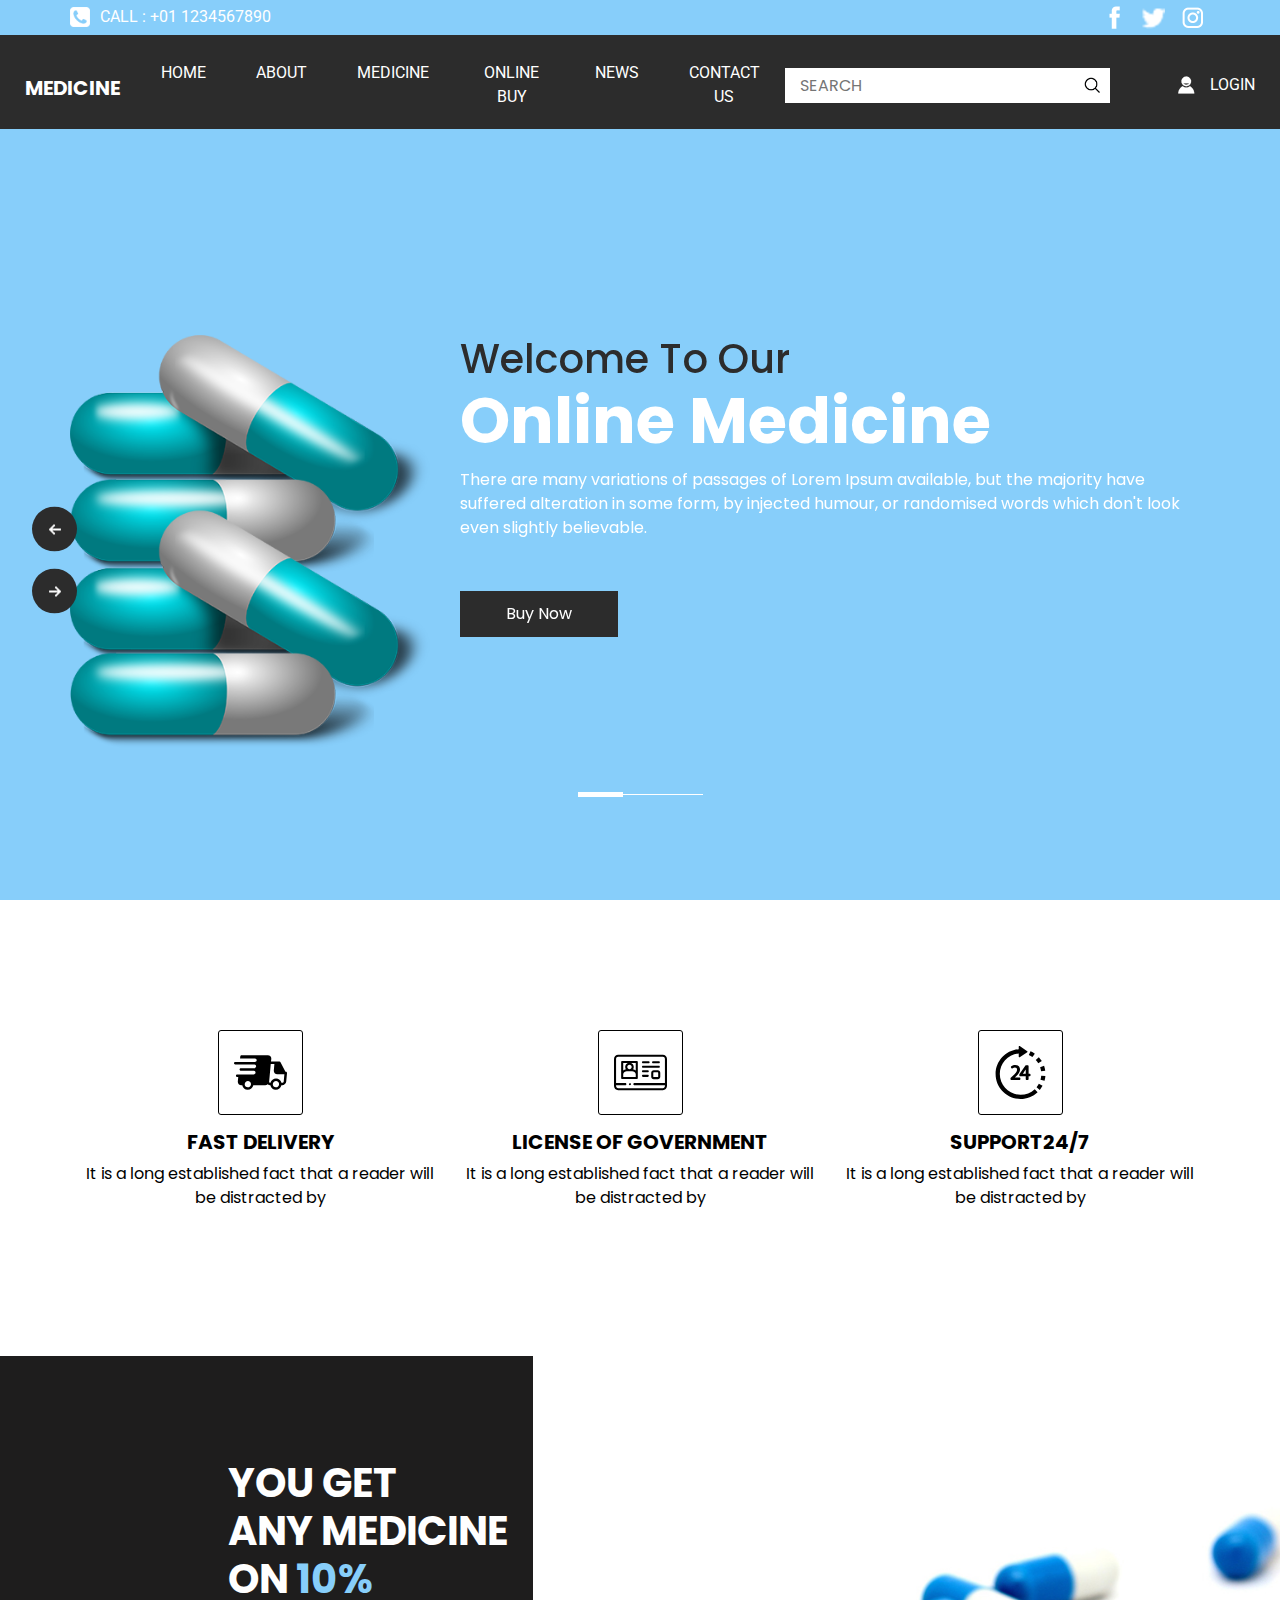
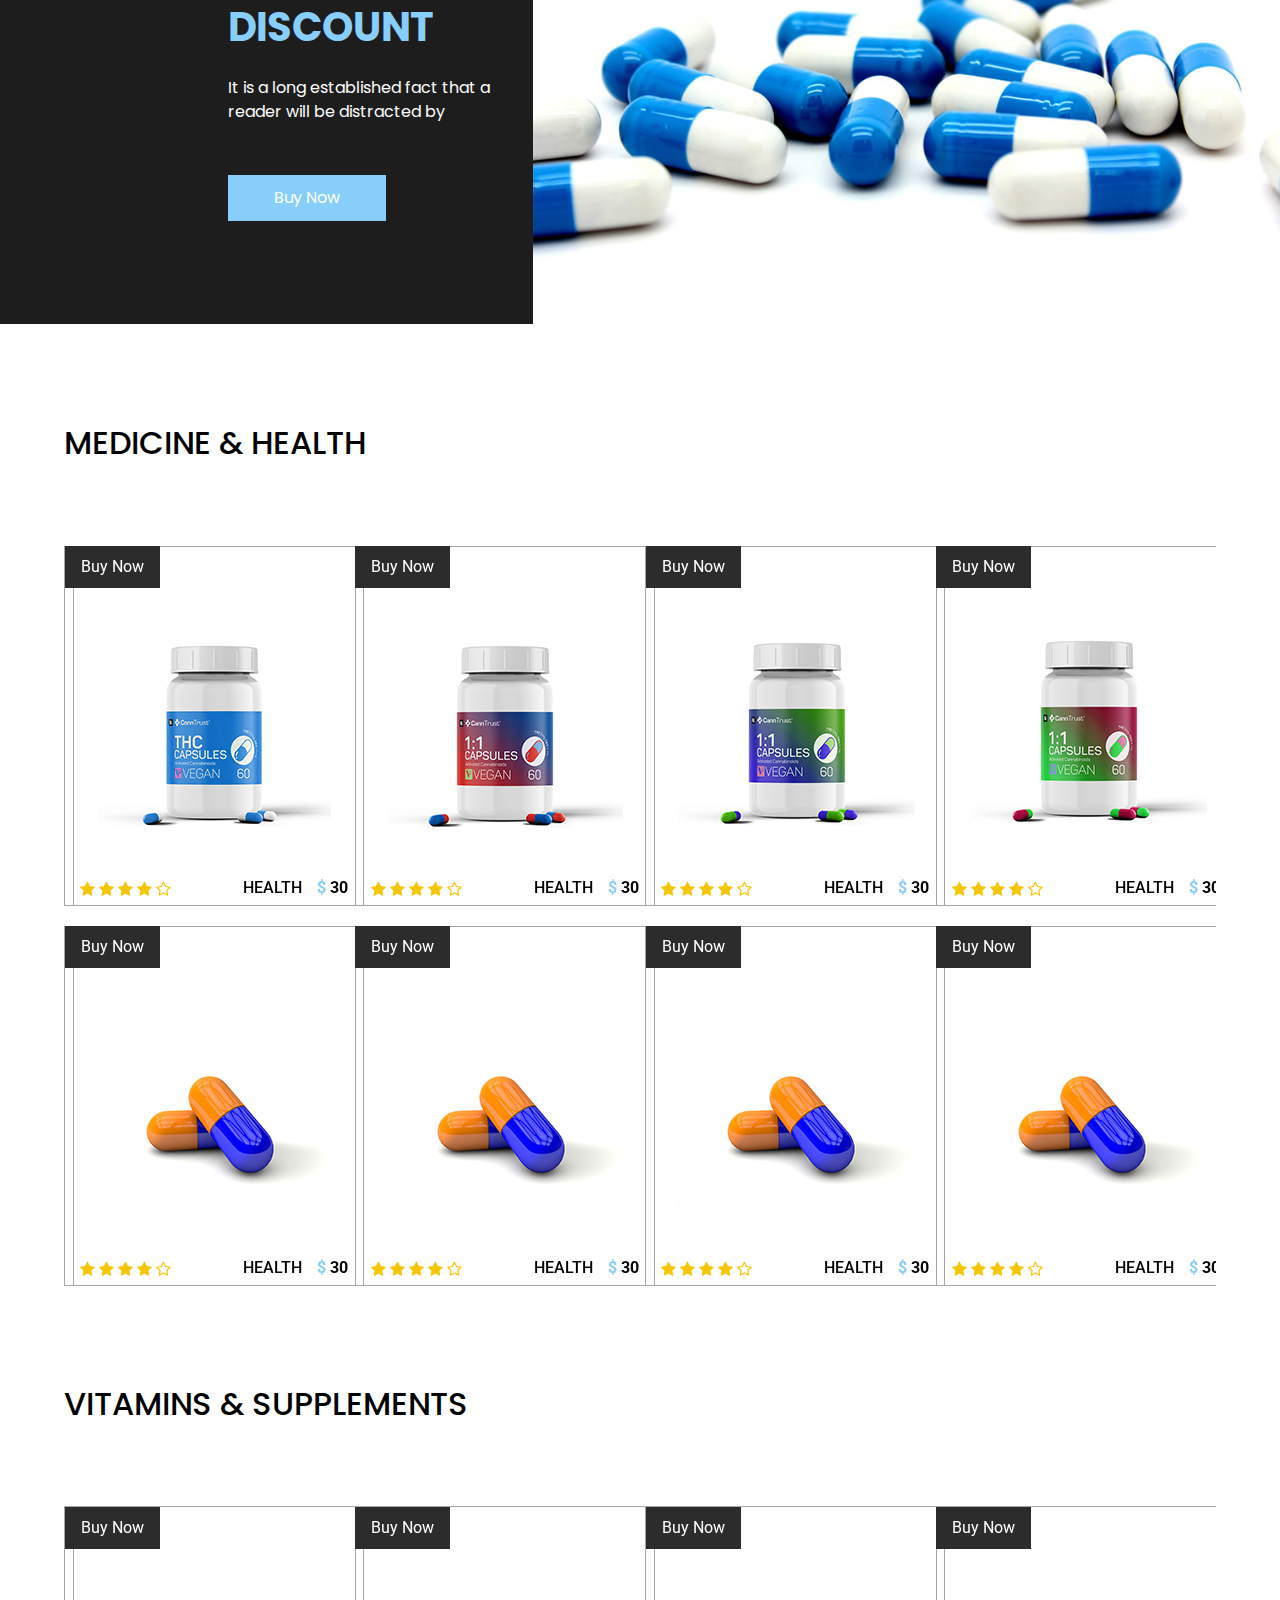
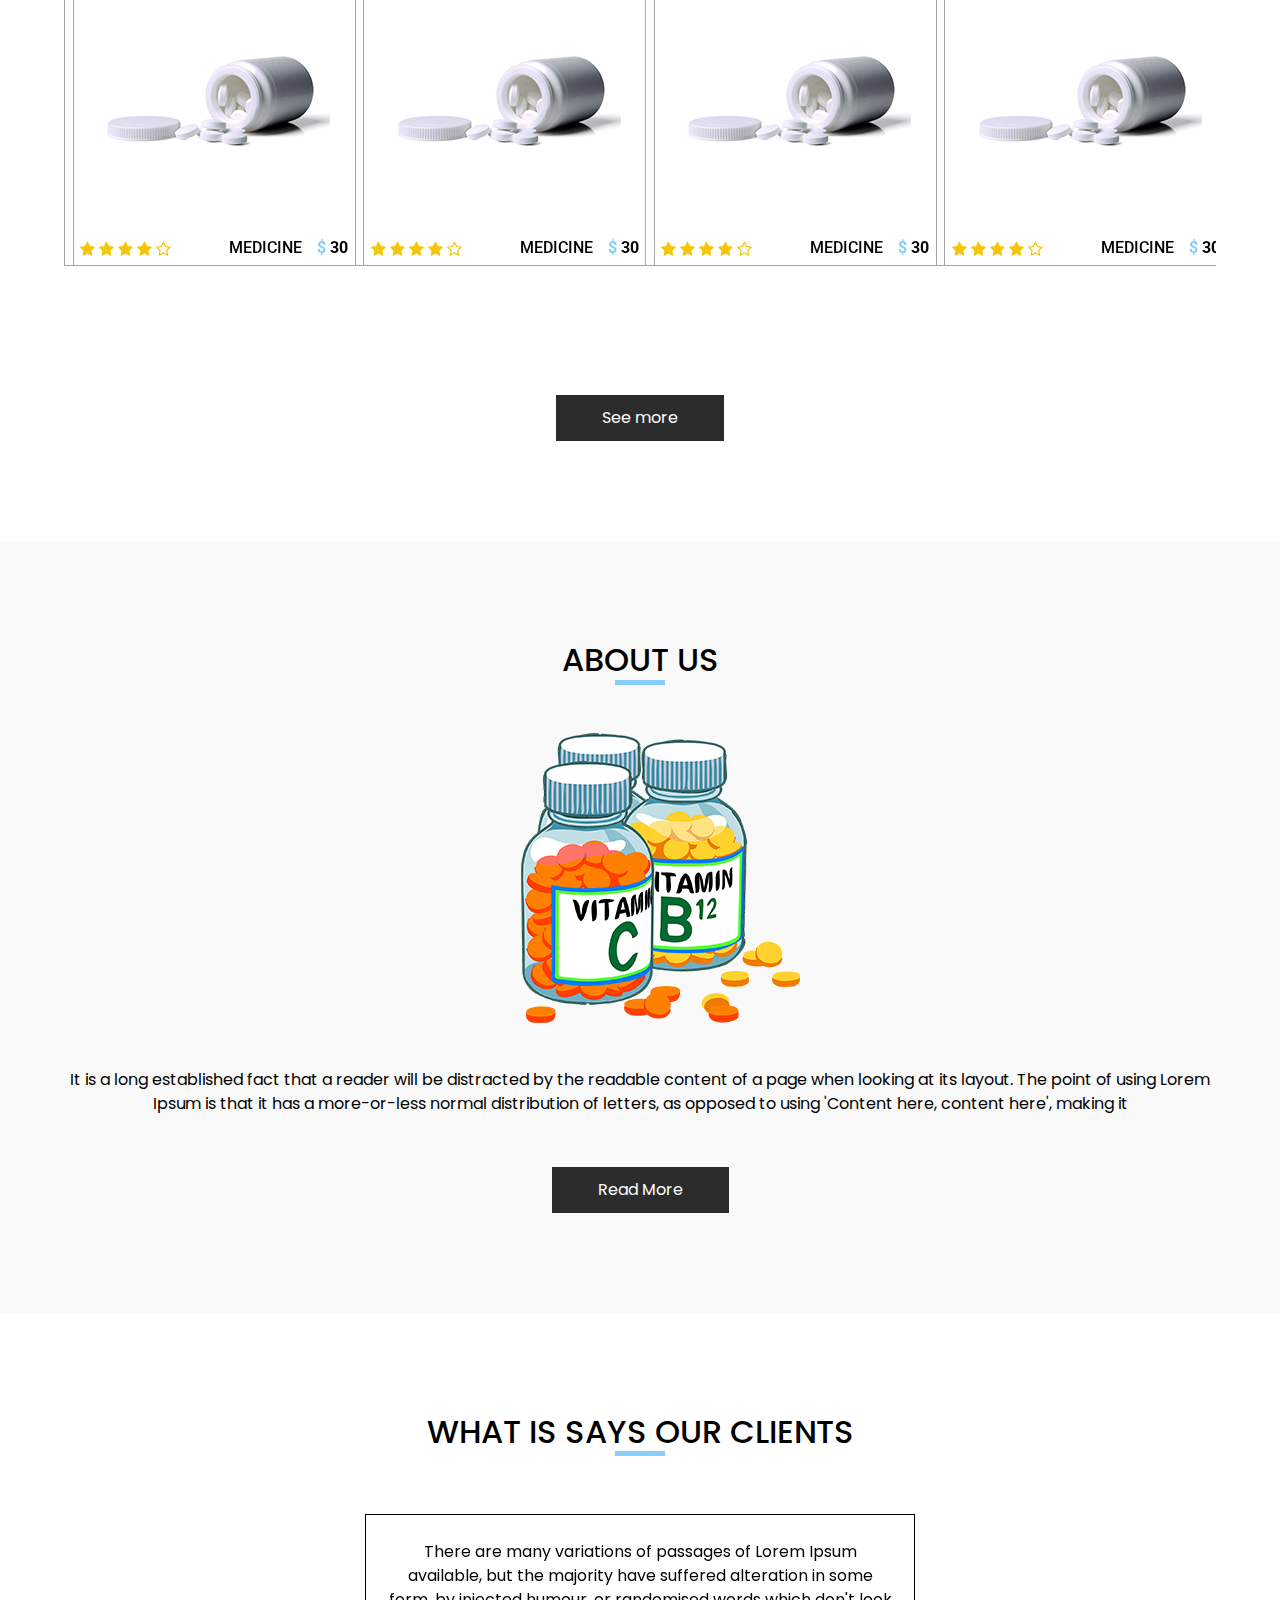
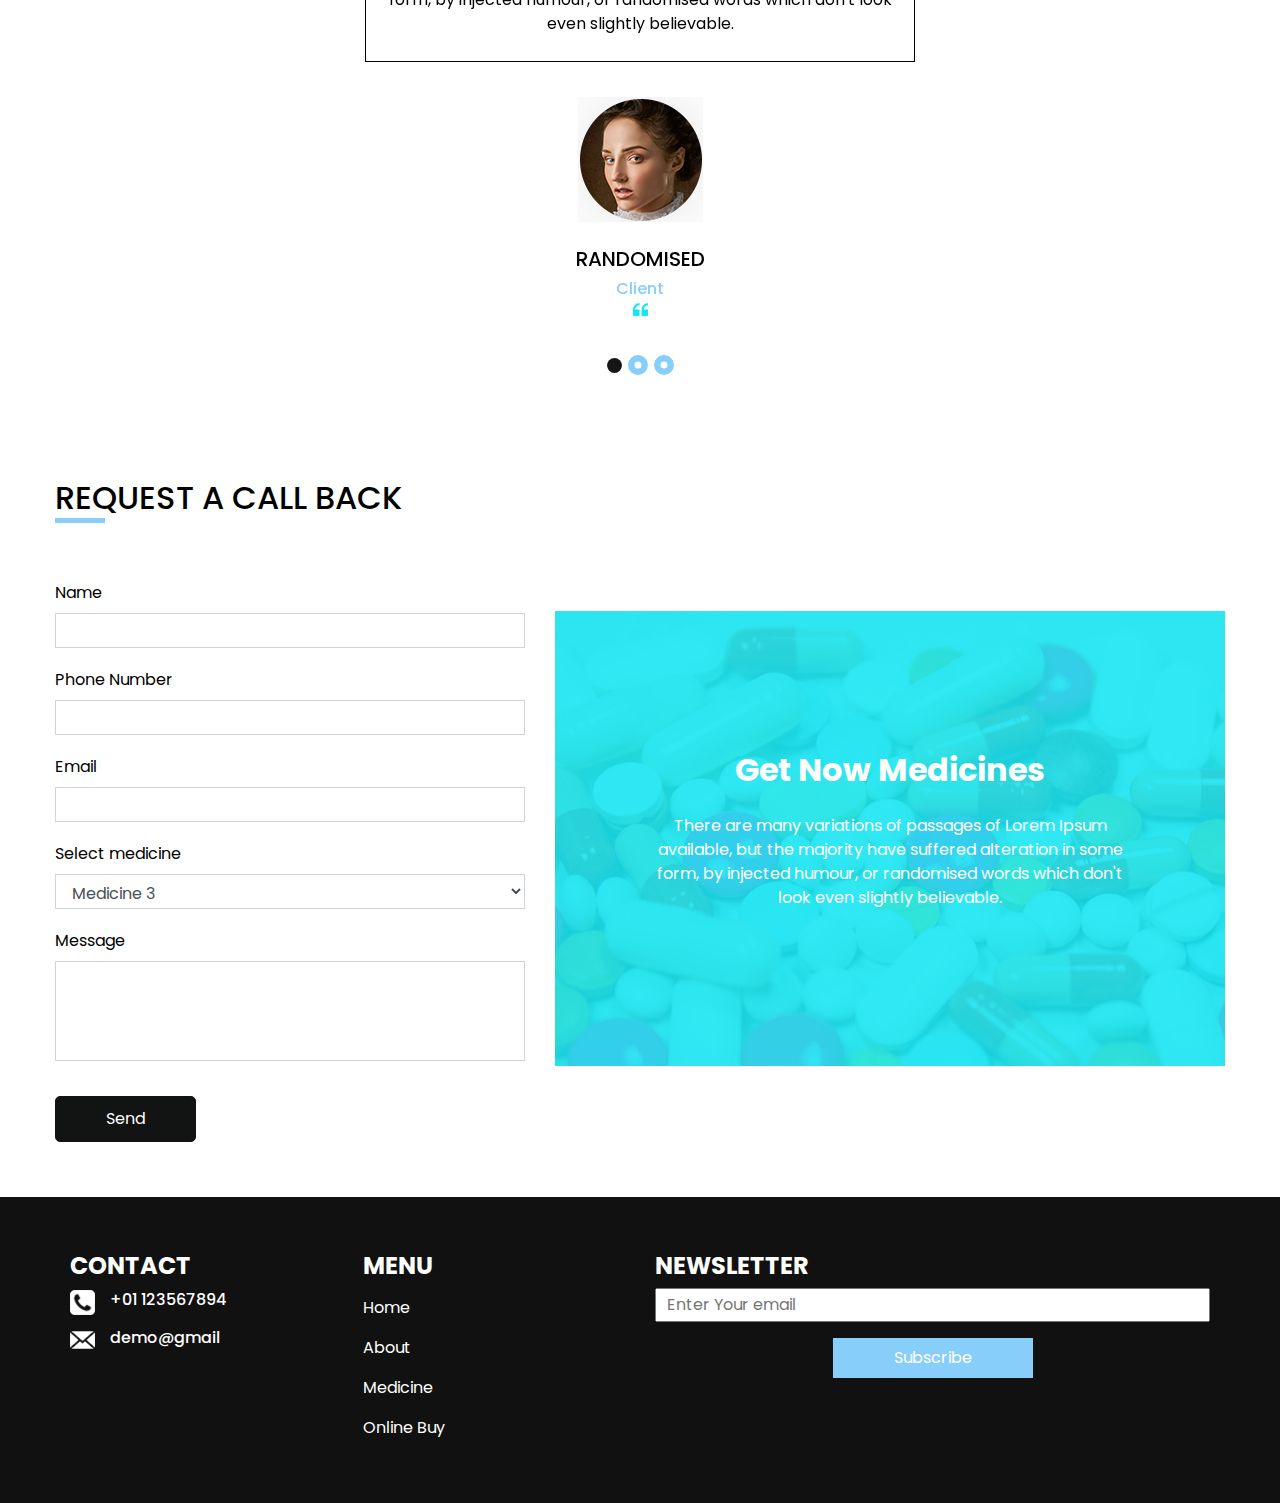
==== index.html @ 62e14ea0 "Initial Commit" ====
<!DOCTYPE html>
<html>

<head>
  <meta charset="utf-8" />
  <meta http-equiv="X-UA-Compatible" content="IE=edge" />
  <meta name="viewport" content="width=device-width, initial-scale=1, shrink-to-fit=no" />
  <meta name="keywords" content="" />
  <meta name="description" content="" />
  <meta name="author" content="" />

  <title>Medicine</title>

  <!-- slider stylesheet -->
  <link rel="stylesheet" type="text/css"
    href="https://cdnjs.cloudflare.com/ajax/libs/OwlCarousel2/2.1.3/assets/owl.carousel.min.css" />

  <!-- font awesome style -->
  <link rel="stylesheet" href="https://cdnjs.cloudflare.com/ajax/libs/font-awesome/4.7.0/css/font-awesome.min.css">


  <!-- bootstrap core css -->
  <link rel="stylesheet" type="text/css" href="css/bootstrap.css" />

  <!-- fonts style -->
  <link href="https://fonts.googleapis.com/css?family=Poppins:400,600,700|Roboto:400,700&display=swap" rel="stylesheet">

  <!-- Custom styles for this template -->
  <link href="css/style.css" rel="stylesheet" />
  <!-- responsive style -->
  <link href="css/responsive.css" rel="stylesheet" />
</head>

<body>
  <div class="hero_area">
    <!-- header section strats -->
    <header class="header_section">
      <div class="container">
        <div class="top_contact-container">
          <div class="tel_container">
            <a href="">
              <img src="images/telephone-symbol-button.png" alt=""> Call : +01 1234567890
            </a>
          </div>
          <div class="social-container">
            <a href="">
              <img src="images/fb.png" alt="" class="s-1">
            </a>
            <a href="">
              <img src="images/twitter.png" alt="" class="s-2">
            </a>
            <a href="">
              <img src="images/instagram.png" alt="" class="s-3">
            </a>
          </div>
        </div>
      </div>
      <div class="container-fluid">
        <nav class="navbar navbar-expand-lg custom_nav-container pt-3">
          <a class="navbar-brand" href="index.html">
            <span>
              Medicine
            </span>
          </a>
          <button class="navbar-toggler" type="button" data-toggle="collapse" data-target="#navbarSupportedContent"
            aria-controls="navbarSupportedContent" aria-expanded="false" aria-label="Toggle navigation">
            <span class="navbar-toggler-icon"></span>
          </button>

          <div class="collapse navbar-collapse" id="navbarSupportedContent">
            <div class="d-flex  flex-column flex-lg-row align-items-center w-100 justify-content-between">
              <ul class="navbar-nav  ">
                <li class="nav-item active">
                  <a class="nav-link" href="index.html">Home <span class="sr-only">(current)</span></a>
                </li>
                <li class="nav-item">
                  <a class="nav-link" href="about.html"> About </a>
                </li>
                <li class="nav-item">
                  <a class="nav-link" href="medicine.html"> Medicine </a>
                </li>
                <li class="nav-item">
                  <a class="nav-link" href="buy.html"> Online Buy </a>
                </li>
                <li class="nav-item">
                  <a class="nav-link" href="news.html"> News </a>
                </li>
                <li class="nav-item">
                  <a class="nav-link" href="contact.html">Contact us</a>
                </li>
              </ul>
              <form class="form-inline ">
                <input type="search" placeholder="Search">
                <button class="btn  my-2 my-sm-0 nav_search-btn" type="submit"></button>
              </form>
              <div class="login_btn-contanier ml-0 ml-lg-5">
                <a href="">
                  <img src="images/user.png" alt="">
                  <span>
                    Login
                  </span>
                </a>
              </div>
            </div>
          </div>

        </nav>
      </div>
    </header>
    <!-- end header section -->
    <!-- slider section -->
    <section class=" slider_section position-relative">
      <div id="carouselExampleIndicators" class="carousel slide" data-ride="carousel">
        <ol class="carousel-indicators">
          <li data-target="#carouselExampleIndicators" data-slide-to="0" class="active"></li>
          <li data-target="#carouselExampleIndicators" data-slide-to="1"></li>
          <li data-target="#carouselExampleIndicators" data-slide-to="2"></li>
        </ol>
        <div class="carousel-inner">
          <div class="carousel-item active">
            <div class="container">
              <div class="row">
                <div class="col-md-4">
                  <div class="img-box">
                    <img src="images/medicine.png" alt="">
                  </div>
                </div>
                <div class="col-md-8">
                  <div class="detail-box">
                    <h1>
                      Welcome To Our <br>
                      <span>
                        Online Medicine
                      </span>

                    </h1>
                    <p>
                      There are many variations of passages of Lorem Ipsum available, but the majority have suffered
                      alteration in some form, by injected humour, or randomised words which don't look even slightly
                      believable.
                    </p>
                    <div>
                      <a href="">
                        Buy Now
                      </a>
                    </div>
                  </div>
                </div>
              </div>
            </div>
          </div>
          <div class="carousel-item">
            <div class="container">
              <div class="row">
                <div class="col-md-4">
                  <div class="img-box">
                    <img src="images/medicine.png" alt="">
                  </div>
                </div>
                <div class="col-md-8">
                  <div class="detail-box">
                    <h1>
                      Welcome To Our <br>
                      <span>
                        Online Medicine
                      </span>

                    </h1>
                    <p>
                      There are many variations of passages of Lorem Ipsum available, but the majority have suffered
                      alteration in some form, by injected humour, or randomised words which don't look even slightly
                      believable.
                    </p>
                    <div>
                      <a href="">
                        Buy Now
                      </a>
                    </div>
                  </div>
                </div>
              </div>
            </div>
          </div>
          <div class="carousel-item">
            <div class="container">
              <div class="row">
                <div class="col-md-4">
                  <div class="img-box">
                    <img src="images/medicine.png" alt="">
                  </div>
                </div>
                <div class="col-md-8">
                  <div class="detail-box">
                    <h1>
                      Welcome To Our <br>
                      <span>
                        Online Medicine
                      </span>

                    </h1>
                    <p>
                      There are many variations of passages of Lorem Ipsum available, but the majority have suffered
                      alteration in some form, by injected humour, or randomised words which don't look even slightly
                      believable.
                    </p>
                    <div>
                      <a href="">
                        Buy Now
                      </a>
                    </div>
                  </div>
                </div>
              </div>
            </div>
          </div>
        </div>

        <a class="carousel-control-prev" href="#carouselExampleIndicators" role="button" data-slide="prev">
          <span class="sr-only">Previous</span>
        </a>
        <a class="carousel-control-next" href="#carouselExampleIndicators" role="button" data-slide="next">
          <span class="sr-only">Next</span>
        </a>
      </div>


    </section>
    <!-- end slider section -->
  </div>

  <section class="feature_section  layout_padding">
    <div class="container">
      <div class="feature_container">
        <div class="box">
          <div class="img-box">
            <svg version="1.1" id="Capa_1" xmlns="http://www.w3.org/2000/svg" xmlns:xlink="http://www.w3.org/1999/xlink"
              x="0px" y="0px" viewBox="0 0 422.518 422.518" style="enable-background:new 0 0 422.518 422.518;"
              xml:space="preserve">
              <path d="M422.512,215.424c0-0.079-0.004-0.158-0.005-0.237c-0.116-5.295-4.368-9.514-9.727-9.514h-2.554l-39.443-76.258
             c-1.664-3.22-4.983-5.225-8.647-5.226l-67.34-0.014l2.569-20.364c0.733-8.138-1.783-15.822-7.086-21.638
             c-5.293-5.804-12.683-9.001-20.81-9.001h-209c-5.255,0-9.719,4.066-10.22,9.308l-2.095,16.778h119.078
             c7.732,0,13.836,6.268,13.634,14c-0.203,7.732-6.635,14-14.367,14H126.78c0.007,0.02,0.014,0.04,0.021,0.059H10.163
             c-5.468,0-10.017,4.432-10.16,9.9c-0.143,5.468,4.173,9.9,9.641,9.9H164.06c7.168,1.104,12.523,7.303,12.326,14.808
             c-0.216,8.242-7.039,14.925-15.267,14.994H54.661c-5.523,0-10.117,4.477-10.262,10c-0.145,5.523,4.215,10,9.738,10h105.204
             c7.273,1.013,12.735,7.262,12.537,14.84c-0.217,8.284-7.109,15-15.393,15H35.792v0.011H25.651c-5.523,0-10.117,4.477-10.262,10
             c-0.145,5.523,4.214,10,9.738,10h8.752l-3.423,35.818c-0.734,8.137,1.782,15.821,7.086,21.637c5.292,5.805,12.683,9.001,20.81,9.001
             h7.55C69.5,333.8,87.3,349.345,109.073,349.345c21.773,0,40.387-15.545,45.06-36.118h94.219c7.618,0,14.83-2.913,20.486-7.682
             c5.172,4.964,12.028,7.682,19.514,7.682h1.55c3.597,20.573,21.397,36.118,43.171,36.118c21.773,0,40.387-15.545,45.06-36.118h6.219
             c16.201,0,30.569-13.171,32.029-29.36l6.094-67.506c0.008-0.091,0.004-0.181,0.01-0.273c0.01-0.139,0.029-0.275,0.033-0.415
             C422.52,215.589,422.512,215.508,422.512,215.424z M109.597,329.345c-13.785,0-24.707-11.214-24.346-24.999
             c0.361-13.786,11.87-25.001,25.655-25.001c13.785,0,24.706,11.215,24.345,25.001C134.89,318.131,123.382,329.345,109.597,329.345z
              M333.597,329.345c-13.785,0-24.706-11.214-24.346-24.999c0.361-13.786,11.87-25.001,25.655-25.001
             c13.785,0,24.707,11.215,24.345,25.001C358.89,318.131,347.382,329.345,333.597,329.345z M396.457,282.588
             c-0.52,5.767-5.823,10.639-11.58,10.639h-6.727c-4.454-19.453-21.744-33.882-42.721-33.882c-20.977,0-39.022,14.429-44.494,33.882
             h-2.059c-2.542,0-4.81-0.953-6.389-2.685c-1.589-1.742-2.337-4.113-2.106-6.676l12.609-139.691l28.959,0.006l-4.59,50.852
             c-0.735,8.137,1.78,15.821,7.083,21.637c5.292,5.806,12.685,9.004,20.813,9.004h56.338L396.457,282.588z" />
              <g>
              </g>
              <g>
              </g>
              <g>
              </g>
              <g>
              </g>
              <g>
              </g>
              <g>
              </g>
              <g>
              </g>
              <g>
              </g>
              <g>
              </g>
              <g>
              </g>
              <g>
              </g>
              <g>
              </g>
              <g>
              </g>
              <g>
              </g>
              <g>
              </g>
            </svg>
          </div>
          <div class="detail-box">
            <h5>
              Fast Delivery
            </h5>
            <p>
              It is a long established fact that a reader will be distracted by
            </p>
          </div>
        </div>
        <div class="box">
          <div class="img-box">
            <svg id="Capa_1" enable-background="new 0 0 512 512" height="512" viewBox="0 0 512 512" width="512"
              xmlns="http://www.w3.org/2000/svg">
              <path
                d="m471.728 84.718h-431.456c-22.206 0-40.272 18.066-40.272 40.272v243.623 18.395.005c0 22.205 18.064 40.27 40.27 40.27h431.46c22.205 0 40.27-18.065 40.27-40.27v-.005-18.395-243.623c0-22.206-18.066-40.272-40.272-40.272zm-431.456 20h431.455c11.179 0 20.272 9.094 20.272 20.272v233.623h-294.622c-5.522 0-10 4.477-10 10s4.478 10 10 10h294.623v8.395c0 11.178-9.094 20.272-20.272 20.272h-431.456c-11.178 0-20.272-9.094-20.272-20.273v-8.395h89.418c5.522 0 10-4.477 10-10s-4.478-10-10-10h-89.418v-233.622c0-11.178 9.094-20.272 20.272-20.272z" />
              <path
                d="m280.063 167.544h53.989c5.522 0 10-4.477 10-10s-4.478-10-10-10h-53.989c-5.522 0-10 4.477-10 10s4.477 10 10 10z" />
              <path
                d="m377.55 167.544h55.505c5.522 0 10-4.477 10-10s-4.478-10-10-10h-55.505c-5.522 0-10 4.477-10 10s4.477 10 10 10z" />
              <path
                d="m280.063 210.314h152.992c5.522 0 10-4.477 10-10s-4.478-10-10-10h-152.992c-5.522 0-10 4.477-10 10s4.477 10 10 10z" />
              <path
                d="m280.063 254.169h45.989c5.522 0 10-4.477 10-10s-4.478-10-10-10h-45.989c-5.522 0-10 4.477-10 10s4.477 10 10 10z" />
              <path
                d="m422.75 234.169h-38.993c-13.348 0-24.207 10.859-24.207 24.207v37.636c0 13.348 10.859 24.208 24.207 24.208h38.993c13.348 0 24.207-10.859 24.207-24.208v-37.636c0-13.348-10.859-24.207-24.207-24.207zm4.207 61.843c0 2.32-1.888 4.208-4.207 4.208h-38.993c-2.319 0-4.207-1.888-4.207-4.208v-37.636c0-2.32 1.888-4.207 4.207-4.207h38.993c2.319 0 4.207 1.887 4.207 4.207z" />
              <path
                d="m280.063 298.297h45.989c5.522 0 10-4.477 10-10s-4.478-10-10-10h-45.989c-5.522 0-10 4.477-10 10s4.477 10 10 10z" />
              <path
                d="m79.072 319.081h140.993c5.522 0 10-4.477 10-10v-39.955-114.582c0-5.523-4.478-10-10-10h-140.993c-5.522 0-10 4.477-10 10v114.583 39.955c0 5.522 4.478 9.999 10 9.999zm130.993-20h-120.993v-28.724c.03-.113.06-.227.091-.339 4.169-15.41 18.521-26.172 34.902-26.172h51.008c16.38 0 30.732 10.763 34.902 26.169.03.113.061.226.09.339zm-81.794-96.534c0-11.744 9.554-21.298 21.298-21.298s21.298 9.554 21.298 21.298-9.554 21.298-21.298 21.298-21.298-9.554-21.298-21.298zm81.794 33.371c-7.335-5.755-16.118-9.714-25.618-11.298 4.058-6.39 6.42-13.958 6.42-22.073 0-17.041-10.376-31.702-25.14-38.003h44.339v71.374zm-76.653-71.374c-14.765 6.301-25.14 20.963-25.14 38.003 0 8.114 2.362 15.683 6.42 22.073-9.501 1.583-18.285 5.543-25.619 11.298v-71.374z" />
              <path
                d="m159.66 360.3c-7.549-5.03-17.605 2.261-15.18 10.977 1.142 4.104 4.876 7.118 9.141 7.321 4.271.204 8.264-2.408 9.808-6.389 1.66-4.282.096-9.38-3.769-11.909z" />
            </svg>
          </div>
          <div class="detail-box">
            <h5>
              license of government
            </h5>
            <p>
              It is a long established fact that a reader will be distracted by
            </p>
          </div>
        </div>
        <div class="box">
          <div class="img-box">
            <svg version="1.1" id="Capa_1" xmlns="http://www.w3.org/2000/svg" xmlns:xlink="http://www.w3.org/1999/xlink"
              x="0px" y="0px" viewBox="0 0 315.377 315.377" style="enable-background:new 0 0 315.377 315.377;"
              xml:space="preserve">
              <g>
                <g>
                  <path
                    d="M107.712,181.769l-7.938,7.705c-1.121,1.089-1.753,2.584-1.753,4.146v3.288c0,3.191,2.588,5.779,5.78,5.779h47.4
                 c3.196,0,5.782-2.588,5.782-5.779v-4.256c0-3.191-2.586-5.78-5.782-5.78h-26.19l0.722-0.664
                 c17.117-16.491,29.232-29.471,29.232-46.372c0-13.513-8.782-27.148-28.409-27.148c-8.568,0-16.959,2.75-23.629,7.74
                 c-2.166,1.625-2.918,4.537-1.803,7.007l1.458,3.224c0.708,1.568,2.074,2.739,3.735,3.195c1.651,0.456,3.433,0.148,4.842-0.836
                 c4.289-2.995,8.704-4.515,13.127-4.515c8.608,0,12.971,4.28,12.971,12.662C137.142,152.524,127.72,162.721,107.712,181.769z" />
                </g>
                <g>
                  <path d="M194.107,114.096c-0.154-0.014-0.31-0.02-0.464-0.02h-1.765c-1.89,0-3.658,0.923-4.738,2.469l-35.4,50.66
                 c-0.678,0.971-1.041,2.127-1.041,3.311v4.061c0,3.192,2.586,5.78,5.778,5.78h32.322v16.551c0,3.191,2.586,5.779,5.778,5.779h5.519
                 c3.19,0,5.781-2.588,5.781-5.779v-16.551h5.698c3.192,0,5.781-2.588,5.781-5.78v-3.753c0-3.19-2.589-5.779-5.781-5.779h-5.698
                 v-45.189c0-3.19-2.591-5.779-5.781-5.779h-5.519C194.419,114.077,194.261,114.083,194.107,114.096z M188.799,165.045h-17.453
                 c4.434-6.438,12.015-17.487,17.453-25.653V165.045z" />
                </g>
                <g>
                  <path
                    d="M157.906,290.377c-68.023,0-123.365-55.342-123.365-123.365c0-64.412,49.625-117.443,112.647-122.895v19.665
                 c0,1.397,0.771,2.681,2.003,3.337c0.558,0.298,1.169,0.444,1.778,0.444c0.737,0,1.474-0.216,2.108-0.643l44.652-30
                 c1.046-0.702,1.673-1.879,1.673-3.139c0-1.259-0.627-2.437-1.673-3.139l-44.652-30c-1.159-0.779-2.654-0.857-3.887-0.198
                 c-1.232,0.657-2.003,1.941-2.003,3.337v15.254C70.364,24.547,9.54,88.806,9.54,167.011c0,81.809,66.558,148.365,148.365,148.365
                 c37.876,0,73.934-14.271,101.532-40.183l-17.111-18.226C219.38,278.512,189.4,290.377,157.906,290.377z" />
                </g>
                <g>
                  <path d="M284.552,89.689c-5.111-8.359-11.088-16.252-17.759-23.456l-18.344,16.985c5.552,5.995,10.522,12.562,14.776,19.515
                 L284.552,89.689z" />
                </g>
                <g>
                  <path d="M280.146,150.258l24.773-3.363c-1.322-9.74-3.625-19.373-6.846-28.632l-23.612,8.211
                 C277.135,134.163,279.047,142.165,280.146,150.258z" />
                </g>
                <g>
                  <path d="M242.999,45.459c-8.045-5.643-16.678-10.496-25.66-14.427l-10.022,22.903c7.464,3.267,14.64,7.301,21.327,11.991
                 L242.999,45.459z" />
                </g>
                <g>
                  <path d="M253.208,245.353l19.303,15.887c6.244-7.587,11.75-15.817,16.363-24.462l-22.055-11.771
                 C262.983,232.195,258.404,239.041,253.208,245.353z" />
                </g>
                <g>
                  <path d="M280.908,176.552c-0.622,8.157-2.061,16.264-4.273,24.093l24.057,6.802c2.666-9.426,4.396-19.18,5.146-28.99
                 L280.908,176.552z" />
                </g>
              </g>
              <g>
              </g>
              <g>
              </g>
              <g>
              </g>
              <g>
              </g>
              <g>
              </g>
              <g>
              </g>
              <g>
              </g>
              <g>
              </g>
              <g>
              </g>
              <g>
              </g>
              <g>
              </g>
              <g>
              </g>
              <g>
              </g>
              <g>
              </g>
              <g>
              </g>
            </svg>

          </div>
          <div class="detail-box">
            <h5>
              support24/7
            </h5>
            <p>
              It is a long established fact that a reader will be distracted by
            </p>
          </div>
        </div>
      </div>
    </div>
  </section>

  <!-- end feature section -->

  <!-- discount section -->

  <section class="discount_section">
    <div class="container-fluid">
      <div class="row">
        <div class="col-lg-3 col-md-5 offset-md-2">
          <div class="detail-box">
            <h2>
              You get <br>
              any medicine <br>
              on
              <span>
                10% discount
              </span>

            </h2>
            <p>
              It is a long established fact that a reader will be distracted by
            </p>
            <div>
              <a href="">
                Buy Now
              </a>
            </div>
          </div>
        </div>
        <div class="col-lg-7 col-md-5">
          <div class="img-box">
            <img src="images/medicines.jpg" alt="">
          </div>
        </div>
      </div>
    </div>
  </section>


  <!-- end discount section -->

  <!-- health section -->

  <section class="health_section layout_padding">
    <div class="health_carousel-container">
      <h2 class="text-uppercase">
        Medicine & Health

      </h2>
      <div class="carousel-wrap layout_padding2">
        <div class="owl-carousel">
          <div class="item">
            <div class="box">
              <div class="btn_container">
                <a href="">
                  Buy Now
                </a>
              </div>
              <div class="img-box">
                <img src="images/p-1.jpg" alt="">
              </div>
              <div class="detail-box">
                <div class="star_container">
                  <i class="fa fa-star" aria-hidden="true"></i>
                  <i class="fa fa-star" aria-hidden="true"></i>
                  <i class="fa fa-star" aria-hidden="true"></i>
                  <i class="fa fa-star" aria-hidden="true"></i>
                  <i class="fa fa-star-o" aria-hidden="true"></i>

                </div>
                <div class="text">
                  <h6>
                    Health
                  </h6>
                  <h6 class="price">
                    <span>
                      $
                    </span>
                    30
                  </h6>
                </div>
              </div>
            </div>
            <div class="box">
              <div class="btn_container">
                <a href="">
                  Buy Now
                </a>
              </div>
              <div class="img-box">
                <img src="images/p-5.jpg" alt="">
              </div>
              <div class="detail-box">
                <div class="star_container">
                  <i class="fa fa-star" aria-hidden="true"></i>
                  <i class="fa fa-star" aria-hidden="true"></i>
                  <i class="fa fa-star" aria-hidden="true"></i>
                  <i class="fa fa-star" aria-hidden="true"></i>
                  <i class="fa fa-star-o" aria-hidden="true"></i>

                </div>
                <div class="text">
                  <h6>
                    Health
                  </h6>
                  <h6 class="price">
                    <span>
                      $
                    </span>
                    30
                  </h6>
                </div>
              </div>
            </div>
          </div>
          <div class="item">
            <div class="box">
              <div class="btn_container">
                <a href="">
                  Buy Now
                </a>
              </div>
              <div class="img-box">
                <img src="images/p-2.jpg" alt="">
              </div>
              <div class="detail-box">
                <div class="star_container">
                  <i class="fa fa-star" aria-hidden="true"></i>
                  <i class="fa fa-star" aria-hidden="true"></i>
                  <i class="fa fa-star" aria-hidden="true"></i>
                  <i class="fa fa-star" aria-hidden="true"></i>
                  <i class="fa fa-star-o" aria-hidden="true"></i>

                </div>
                <div class="text">
                  <h6>
                    Health
                  </h6>
                  <h6 class="price">
                    <span>
                      $
                    </span>
                    30
                  </h6>
                </div>
              </div>
            </div>
            <div class="box">
              <div class="btn_container">
                <a href="">
                  Buy Now
                </a>
              </div>
              <div class="img-box">
                <img src="images/p-5.jpg" alt="">
              </div>
              <div class="detail-box">
                <div class="star_container">
                  <i class="fa fa-star" aria-hidden="true"></i>
                  <i class="fa fa-star" aria-hidden="true"></i>
                  <i class="fa fa-star" aria-hidden="true"></i>
                  <i class="fa fa-star" aria-hidden="true"></i>
                  <i class="fa fa-star-o" aria-hidden="true"></i>

                </div>
                <div class="text">
                  <h6>
                    Health
                  </h6>
                  <h6 class="price">
                    <span>
                      $
                    </span>
                    30
                  </h6>
                </div>
              </div>
            </div>
          </div>
          <div class="item">
            <div class="box">
              <div class="btn_container">
                <a href="">
                  Buy Now
                </a>
              </div>
              <div class="img-box">
                <img src="images/p-3.jpg" alt="">
              </div>
              <div class="detail-box">
                <div class="star_container">
                  <i class="fa fa-star" aria-hidden="true"></i>
                  <i class="fa fa-star" aria-hidden="true"></i>
                  <i class="fa fa-star" aria-hidden="true"></i>
                  <i class="fa fa-star" aria-hidden="true"></i>
                  <i class="fa fa-star-o" aria-hidden="true"></i>

                </div>
                <div class="text">
                  <h6>
                    Health
                  </h6>
                  <h6 class="price">
                    <span>
                      $
                    </span>
                    30
                  </h6>
                </div>
              </div>
            </div>
            <div class="box">
              <div class="btn_container">
                <a href="">
                  Buy Now
                </a>
              </div>
              <div class="img-box">
                <img src="images/p-5.jpg" alt="">
              </div>
              <div class="detail-box">
                <div class="star_container">
                  <i class="fa fa-star" aria-hidden="true"></i>
                  <i class="fa fa-star" aria-hidden="true"></i>
                  <i class="fa fa-star" aria-hidden="true"></i>
                  <i class="fa fa-star" aria-hidden="true"></i>
                  <i class="fa fa-star-o" aria-hidden="true"></i>

                </div>
                <div class="text">
                  <h6>
                    Health
                  </h6>
                  <h6 class="price">
                    <span>
                      $
                    </span>
                    30
                  </h6>
                </div>
              </div>
            </div>
          </div>
          <div class="item">
            <div class="box">
              <div class="btn_container">
                <a href="">
                  Buy Now
                </a>
              </div>
              <div class="img-box">
                <img src="images/p-4.jpg" alt="">
              </div>
              <div class="detail-box">
                <div class="star_container">
                  <i class="fa fa-star" aria-hidden="true"></i>
                  <i class="fa fa-star" aria-hidden="true"></i>
                  <i class="fa fa-star" aria-hidden="true"></i>
                  <i class="fa fa-star" aria-hidden="true"></i>
                  <i class="fa fa-star-o" aria-hidden="true"></i>

                </div>
                <div class="text">
                  <h6>
                    Health
                  </h6>
                  <h6 class="price">
                    <span>
                      $
                    </span>
                    30
                  </h6>
                </div>
              </div>
            </div>
            <div class="box">
              <div class="btn_container">
                <a href="">
                  Buy Now
                </a>
              </div>
              <div class="img-box">
                <img src="images/p-5.jpg" alt="">
              </div>
              <div class="detail-box">
                <div class="star_container">
                  <i class="fa fa-star" aria-hidden="true"></i>
                  <i class="fa fa-star" aria-hidden="true"></i>
                  <i class="fa fa-star" aria-hidden="true"></i>
                  <i class="fa fa-star" aria-hidden="true"></i>
                  <i class="fa fa-star-o" aria-hidden="true"></i>

                </div>
                <div class="text">
                  <h6>
                    Health
                  </h6>
                  <h6 class="price">
                    <span>
                      $
                    </span>
                    30
                  </h6>
                </div>
              </div>
            </div>
          </div>
        </div>
      </div>
    </div>
    <div class="health_carousel-container">
      <h2 class="text-uppercase">
        Vitamins & Supplements


      </h2>
      <div class="carousel-wrap layout_padding2">
        <div class="owl-carousel owl-2">
          <div class="item">
            <div class="box">
              <div class="btn_container">
                <a href="">
                  Buy Now
                </a>
              </div>
              <div class="img-box">
                <img src="images/p-6.jpg" alt="">
              </div>
              <div class="detail-box">
                <div class="star_container">
                  <i class="fa fa-star" aria-hidden="true"></i>
                  <i class="fa fa-star" aria-hidden="true"></i>
                  <i class="fa fa-star" aria-hidden="true"></i>
                  <i class="fa fa-star" aria-hidden="true"></i>
                  <i class="fa fa-star-o" aria-hidden="true"></i>

                </div>
                <div class="text">
                  <h6>
                    Medicine
                  </h6>
                  <h6 class="price">
                    <span>
                      $
                    </span>
                    30
                  </h6>
                </div>
              </div>
            </div>
          </div>
          <div class="item">
            <div class="box">
              <div class="btn_container">
                <a href="">
                  Buy Now
                </a>
              </div>
              <div class="img-box">
                <img src="images/p-6.jpg" alt="">
              </div>
              <div class="detail-box">
                <div class="star_container">
                  <i class="fa fa-star" aria-hidden="true"></i>
                  <i class="fa fa-star" aria-hidden="true"></i>
                  <i class="fa fa-star" aria-hidden="true"></i>
                  <i class="fa fa-star" aria-hidden="true"></i>
                  <i class="fa fa-star-o" aria-hidden="true"></i>

                </div>
                <div class="text">
                  <h6>
                    Medicine
                  </h6>
                  <h6 class="price">
                    <span>
                      $
                    </span>
                    30
                  </h6>
                </div>
              </div>
            </div>
          </div>
          <div class="item">
            <div class="box">
              <div class="btn_container">
                <a href="">
                  Buy Now
                </a>
              </div>
              <div class="img-box">
                <img src="images/p-6.jpg" alt="">
              </div>
              <div class="detail-box">
                <div class="star_container">
                  <i class="fa fa-star" aria-hidden="true"></i>
                  <i class="fa fa-star" aria-hidden="true"></i>
                  <i class="fa fa-star" aria-hidden="true"></i>
                  <i class="fa fa-star" aria-hidden="true"></i>
                  <i class="fa fa-star-o" aria-hidden="true"></i>

                </div>
                <div class="text">
                  <h6>
                    Medicine
                  </h6>
                  <h6 class="price">
                    <span>
                      $
                    </span>
                    30
                  </h6>
                </div>
              </div>
            </div>
          </div>
          <div class="item">
            <div class="box">
              <div class="btn_container">
                <a href="">
                  Buy Now
                </a>
              </div>
              <div class="img-box">
                <img src="images/p-6.jpg" alt="">
              </div>
              <div class="detail-box">
                <div class="star_container">
                  <i class="fa fa-star" aria-hidden="true"></i>
                  <i class="fa fa-star" aria-hidden="true"></i>
                  <i class="fa fa-star" aria-hidden="true"></i>
                  <i class="fa fa-star" aria-hidden="true"></i>
                  <i class="fa fa-star-o" aria-hidden="true"></i>

                </div>
                <div class="text">
                  <h6>
                    Medicine
                  </h6>
                  <h6 class="price">
                    <span>
                      $
                    </span>
                    30
                  </h6>
                </div>
              </div>
            </div>
          </div>
        </div>
      </div>
    </div>
    <div class="d-flex justify-content-center">
      <a href="">
        See more
      </a>
    </div>
  </section>

  <!-- end health section -->

  <!-- about section -->
  <section class="about_section layout_padding">
    <div class="container">
      <div class="custom_heading-container ">
        <h2>
          About Us
        </h2>
      </div>

      <div class="img-box">
        <img src="images/about-medicine.png" alt="">
      </div>
      <div class="detail-box">
        <p>
          It is a long established fact that a reader will be distracted by the readable content of a page when looking
          at its layout. The point of using Lorem Ipsum is that it has a more-or-less normal distribution of letters, as
          opposed to using 'Content here, content here', making it
        </p>
        <div class="d-flex justify-content-center">
          <a href="">
            Read More
          </a>
        </div>
      </div>
    </div>
  </section>

  <!-- end about section -->

  <!-- client section -->
  <section class="client_section layout_padding">
    <div class="container">
      <div class="custom_heading-container ">
        <h2>
          What is says our clients
        </h2>
      </div>
      <div id="carouselExample2Indicators" class="carousel slide" data-ride="carousel">
        <ol class="carousel-indicators">
          <li data-target="#carouselExample2Indicators" data-slide-to="0" class="active"></li>
          <li data-target="#carouselExample2Indicators" data-slide-to="1"></li>
          <li data-target="#carouselExample2Indicators" data-slide-to="2"></li>
        </ol>
        <div class="carousel-inner">
          <div class="carousel-item active">
            <div class="client_container layout_padding2">
              <div class="client_detail">
                <p>
                  There are many variations of passages of Lorem Ipsum available, but the majority have suffered
                  alteration in
                  some form, by injected humour, or randomised words which don't look even slightly believable.
                </p>
              </div>
              <div class="client_box ">
                <div class="img-box">
                  <img src="images/client.png " alt="">
                </div>
                <div class="name">
                  <h5>
                    Randomised
                  </h5>
                  <h6>
                    <span>
                      Client
                    </span>
                    <img src="images/quote.png" alt="">
                  </h6>
                </div>
              </div>
            </div>
          </div>
          <div class="carousel-item">
            <div class="client_container layout_padding2">
              <div class="client_detail">
                <p>
                  There are many variations of passages of Lorem Ipsum available, but the majority have suffered
                  alteration in
                  some form, by injected humour, or randomised words which don't look even slightly believable.
                </p>
              </div>
              <div class="client_box ">
                <div class="img-box">
                  <img src="images/client.png " alt="">
                </div>
                <div class="name">
                  <h5>
                    Randomised
                  </h5>
                  <h6>
                    <span>
                      Client
                    </span>
                    <img src="images/quote.png" alt="">
                  </h6>
                </div>
              </div>
            </div>
          </div>
          <div class="carousel-item">
            <div class="client_container layout_padding2">
              <div class="client_detail">
                <p>
                  There are many variations of passages of Lorem Ipsum available, but the majority have suffered
                  alteration in
                  some form, by injected humour, or randomised words which don't look even slightly believable.
                </p>
              </div>
              <div class="client_box ">
                <div class="img-box">
                  <img src="images/client.png " alt="">
                </div>
                <div class="name">
                  <h5>
                    Randomised
                  </h5>
                  <h6>
                    <span>
                      Client
                    </span>
                    <img src="images/quote.png" alt="">
                  </h6>
                </div>
              </div>
            </div>
          </div>
        </div>
      </div>


    </div>
  </section>
  <!-- end client section -->

  <!-- contact section -->
  <section class="contact_section">
    <div class="container">
      <div class="row">
        <div class="custom_heading-container ">
          <h2>
            Request A call back
          </h2>
        </div>
      </div>
    </div>
    <div class="container layout_padding2">
      <div class="row">
        <div class="col-md-5">
          <div class="form_contaier">
            <form>
              <div class="form-group">
                <label for="exampleInputName1">Name</label>
                <input type="text" class="form-control" id="exampleInputName1">
              </div>
              <div class="form-group">
                <label for="exampleInputNumber1">Phone Number</label>
                <input type="text" class="form-control" id="exampleInputNumber1">
              </div>

              <div class="form-group">
                <label for="exampleInputEmail1">Email </label>
                <input type="email" class="form-control" id="exampleInputEmail1">
              </div>
              <div class="form-group ">
                <label for="inputState">Select medicine</label>
                <select id="inputState" class="form-control">
                  <option selected>Medicine 1</option>
                  <option selected>Medicine 2</option>
                  <option selected>Medicine 3</option>
                </select>
              </div>
              <div class="form-group">
                <label for="exampleInputMessage">Message</label>
                <input type="text" class="form-control" id="exampleInputMessage">
              </div>
              <button type="submit" class="">Send</button>
            </form>
          </div>
        </div>
        <div class="col-md-7">
          <div class="detail-box">
            <h3>
              Get Now Medicines
            </h3>
            <p>
              There are many variations of passages of Lorem Ipsum available, but the majority have suffered alteration
              in some form, by injected humour, or randomised words which don't look even slightly believable.
            </p>
          </div>
        </div>
      </div>
    </div>
  </section>

  <!-- end contact section -->

  <!-- info section -->
  <section class="info_section layout_padding2">
    <div class="container">
      <div class="row">
        <div class="col-md-3">
          <div class="info_contact">
            <h4>
              Contact
            </h4>
            <div class="box">
              <div class="img-box">
                <img src="images/telephone-symbol-button.png" alt="">
              </div>
              <div class="detail-box">
                <h6>
                  +01 123567894
                </h6>
              </div>
            </div>
            <div class="box">
              <div class="img-box">
                <img src="images/email.png" alt="">
              </div>
              <div class="detail-box">
                <h6>
                  demo@gmail
                </h6>
              </div>
            </div>
          </div>
        </div>
        <div class="col-md-3">
          <div class="info_menu">
            <h4>
              Menu
            </h4>
            <ul class="navbar-nav  ">
              <li class="nav-item active">
                <a class="nav-link" href="index.html">Home <span class="sr-only">(current)</span></a>
              </li>
              <li class="nav-item">
                <a class="nav-link" href="about.html"> About </a>
              </li>
              <li class="nav-item">
                <a class="nav-link" href="medicine.html"> Medicine </a>
              </li>
              <li class="nav-item">
                <a class="nav-link" href="buy.html"> Online Buy </a>
              </li>
            </ul>
          </div>
        </div>
        <div class="col-md-6">
          <div class="info_news">
            <h4>
              newsletter
            </h4>
            <form action="">
              <input type="text" placeholder="Enter Your email">
              <div class="d-flex justify-content-center justify-content-end mt-3">
                <button>
                  Subscribe
                </button>
              </div>
            </form>
          </div>
        </div>
      </div>
    </div>
  </section>


  <!-- end info section -->

  <!-- footer section -->
  <section class="container-fluid footer_section">
    
  </section>
  <!-- footer section -->

  <script type="text/javascript" src="js/jquery-3.4.1.min.js"></script>
  <script type="text/javascript" src="js/bootstrap.js"></script>
  <script type="text/javascript" src="https://cdnjs.cloudflare.com/ajax/libs/OwlCarousel2/2.2.1/owl.carousel.min.js">
  </script>
  <script type="text/javascript">
    $(".owl-carousel").owlCarousel({
      loop: true,
      margin: 10,
      nav: true,
      navText: [],
      autoplay: true,
      responsive: {
        0: {
          items: 1
        },
        600: {
          items: 2
        },
        1000: {
          items: 4
        }
      }
    });
  </script>
  <script type="text/javascript">
    $(".owl-2").owlCarousel({
      loop: true,
      margin: 10,
      nav: true,
      navText: [],
      autoplay: true,

      responsive: {
        0: {
          items: 1
        },
        600: {
          items: 2
        },
        1000: {
          items: 4
        }
      }
    });
  </script>
</body>

</html>
---- css/style.css ----
body {
  font-family: "Poppins", sans-serif;
  color: #000000;
  background-color: #ffffff;
}

.layout_padding {
  padding: 100px 0;
}

.layout_padding2 {
  padding: 55px 0;
}

.layout_padding2-top {
  padding-top: 55px;
}

.layout_padding2-bottom {
  padding-bottom: 55px;
}

.layout_padding-top {
  padding-top: 100px;
}

.layout_padding-bottom {
  padding-bottom: 100px;
}

.custom_heading-container {
  display: -webkit-box;
  display: -ms-flexbox;
  display: flex;
  -webkit-box-pack: center;
      -ms-flex-pack: center;
          justify-content: center;
}

.custom_heading-container h2 {
  text-transform: uppercase;
  position: relative;
}

.custom_heading-container h2::after {
  content: "";
  position: absolute;
  bottom: -5px;
  left: 50%;
  -webkit-transform: translateX(-50%);
          transform: translateX(-50%);
  width: 50px;
  height: 5px;
  background-color: #87cefa
}
/*header section*/
.hero_area {
  height: 100vh;
  background-image: url(../images/hero-bg.jpeg);
}

.sub_page .hero_area {
  height: auto;
}

.hero_area.sub_pages {
  height: auto;
}

.header_section .top_contact-container {
  display: -webkit-box;
  display: -ms-flexbox;
  display: flex;
  -webkit-box-pack: justify;
      -ms-flex-pack: justify;
          justify-content: space-between;
  padding: 5px 0;
  font-family: 'Roboto', sans-serif;
}

.header_section .top_contact-container .tel_container a {
  color: #ffffff;
  text-transform: uppercase;
  display: -webkit-box;
  display: -ms-flexbox;
  display: flex;
  -webkit-box-align: center;
      -ms-flex-align: center;
          align-items: center;
}

.header_section .top_contact-container .tel_container a img {
  width: 20px;
  margin-right: 10px;
}

.header_section .top_contact-container .social-container img {
  margin: 0 5px;
}

.header_section .top_contact-container .social-container img.s-1 {
  width: 25px;
}

.header_section .top_contact-container .social-container img.s-2 {
  width: 25px;
}

.header_section .top_contact-container .social-container img.s-3 {
  width: 25px;
}

.header_section .container-fluid {
  background-color: #2c2c2c;
}

.header_section .container-fluid {
  padding-right: 25px;
  padding-left: 25px;
}

.header_section .nav_container {
  margin: 0 auto;
}

.custom_nav-container.navbar-expand-lg .navbar-nav .nav-link {
  padding: 10px 25px;
  color: #ffffff;
  text-align: center;
  text-transform: uppercase;
  font-family: 'Roboto', sans-serif;
}

a,
a:hover,
a:focus {
  text-decoration: none;
}

a:hover,
a:focus {
  color: initial;
}

.btn,
.btn:focus {
  outline: none !important;
  -webkit-box-shadow: none;
          box-shadow: none;
}

.navbar-brand,
.navbar-brand:hover {
  text-transform: uppercase;
  font-weight: bold;
  font-size: 24px;
  color: #fafcfd;
}

.custom_nav-container .nav_search-btn {
  background-image: url(../images/search-icon.png);
  background-size: 18px;
  background-repeat: no-repeat;
  background-position: center;
  width: 35px;
  height: 35px;
  padding: 0;
  border: none;
  border-radius: 0;
}

.login_btn-contanier a {
  text-transform: uppercase;
  color: #ffffff;
  display: -webkit-box;
  display: -ms-flexbox;
  display: flex;
  -webkit-box-align: center;
      -ms-flex-align: center;
          align-items: center;
  font-family: 'Roboto', sans-serif;
}

.login_btn-contanier a img {
  margin-right: 15px;
}

.navbar-brand {
  display: -webkit-box;
  display: -ms-flexbox;
  display: flex;
  -webkit-box-align: center;
      -ms-flex-align: center;
          align-items: center;
}

.navbar-brand img {
  width: 40px;
  margin-right: 5px;
}

.navbar-brand span {
  font-size: 20px;
  font-weight: 700;
  color: #ffffff;
  margin-top: 5px;
}

.custom_nav-container {
  z-index: 99999;
  padding: 10px 0;
}

.custom_nav-container .form-inline {
  -webkit-box-flex: 1;
      -ms-flex-positive: 1;
          flex-grow: 1;
  -ms-flex-wrap: nowrap;
      flex-wrap: nowrap;
}

.custom_nav-container .form-inline input {
  width: 84%;
  border: none;
  outline: none;
  padding: 4px;
  padding-left: 15px;
  text-transform: uppercase;
  height: 35px;
  background-color: #ffffff;
}

.custom_nav-container .form-inline button {
  background-color: #ffffff;
}

.custom_nav-container .navbar-toggler {
  outline: none;
}

.custom_nav-container .navbar-toggler .navbar-toggler-icon {
  background-image: url(../images/menu.png);
  background-size: 42px;
}

/*end header section*/
/* slider section */
.slider_section {
  height: 100%;
  display: -webkit-box;
  display: -ms-flexbox;
  display: flex;
  -webkit-box-align: center;
      -ms-flex-align: center;
          align-items: center;
  padding-bottom: 75px;
}

.slider_section .img-box img {
  width: 100%;
}

.slider_section .detail-box h1 {
  color: #2c2c2c;
}

.slider_section .detail-box h1 span {
  font-size: 4rem;
  color: #ffffff;
  font-weight: bold;
}

.slider_section .detail-box p {
  color: #ffffff;
}

.slider_section .detail-box a {
  display: inline-block;
  padding: 10px 45px;
  background-color: #2c2c2c;
  border: 1px solid #2c2c2c;
  color: #ffffff;
  margin-top: 35px;
  margin-bottom: 45px;
}

.slider_section .detail-box a:hover {
  background-color: transparent;
  color: #2c2c2c;
}

.slider_section #carouselExampleIndicators {
  width: 100%;
}

.slider_section .carousel-control-prev,
.slider_section .carousel-control-next {
  position: absolute;
  left: 2.5%;
  width: 45px;
  height: 45px;
  border: none;
  border-radius: 100%;
  opacity: 1;
  background-repeat: no-repeat;
  background-size: 12px;
  background-position: center;
  background-color: #2c2c2c;
  -webkit-transform: translateY(-50%) translatex(0);
          transform: translateY(-50%) translatex(0);
}

.slider_section .carousel-control-prev:hover,
.slider_section .carousel-control-next:hover {
  background-color: #ffffff;
  width: 55px;
  height: 55px;
  -webkit-transform: translateY(-50%) translatex(-5px);
          transform: translateY(-50%) translatex(-5px);
}

.slider_section .carousel-control-prev {
  top: 47%;
  background-image: url(../images/left-arrow.png);
}

.slider_section .carousel-control-prev:hover {
  background-image: url(../images/left-arrow-blue.png);
}

.slider_section .carousel-control-next {
  top: 62%;
  background-image: url(../images/right-arrow.png);
}

.slider_section .carousel-control-next:hover {
  background-image: url(../images/right-arrow-blue.png);
}

.slider_section .carousel-indicators {
  bottom: -75px;
}

.slider_section .carousel-indicators li {
  margin: 0;
  height: 1px;
  opacity: 1;
  width: 40px;
}

.slider_section .carousel-indicators li.active {
  height: 5px;
  margin-top: -2px;
  width: 45px;
}

.feature_section .feature_container {
  display: -webkit-box;
  display: -ms-flexbox;
  display: flex;
  -ms-flex-wrap: wrap;
      flex-wrap: wrap;
  -webkit-box-pack: justify;
      -ms-flex-pack: justify;
          justify-content: space-between;
  text-align: center;
}

.feature_section .feature_container .box {
  display: -webkit-box;
  display: -ms-flexbox;
  display: flex;
  width: 350px;
  min-width: 350px;
  -webkit-box-orient: vertical;
  -webkit-box-direction: normal;
      -ms-flex-direction: column;
          flex-direction: column;
  -webkit-box-align: center;
      -ms-flex-align: center;
          align-items: center;
  margin: 30px auto;
}

.feature_section .feature_container .box .img-box {
  border: 1px solid #000000;
  width: 85px;
  padding: 15px;
  border-radius: 3px;
}

.feature_section .feature_container .box .img-box svg {
  width: 100%;
  height: auto;
}

.feature_section .feature_container .box .detail-box {
  margin-top: 15px;
}

.feature_section .feature_container .box .detail-box h5 {
  text-transform: uppercase;
  font-weight: bold;
}

.feature_section .feature_container .box:hover .img-box {
  border: 1px solid #87cefa;
}

.feature_section .feature_container .box:hover .img-box svg {
  fill: #87cefa;
}

.discount_section {
  background-color: #1e1d1d;
  color: #ffffff;
}

.discount_section .row {
  -webkit-box-align: center;
      -ms-flex-align: center;
          align-items: center;
}

.discount_section .row .col-lg-7 {
  padding: 0;
}

.discount_section .detail-box {
  padding: 45px 0;
}

.discount_section .detail-box h2 {
  text-transform: uppercase;
  font-size: 2.5rem;
  font-weight: bold;
}

.discount_section .detail-box h2 span {
  color: #87cefa;
}

.discount_section .detail-box p {
  margin-top: 25px;
}

.discount_section .detail-box a {
  display: inline-block;
  padding: 10px 45px;
  background-color: #87cefa;
  border: 1px solid #87cefa;
  color: #ffffff;
  margin-top: 35px;
}

.discount_section .detail-box a:hover {
  background-color: transparent;
  color: #87cefa;
}

.discount_section .img-box img {
  width: 100%;
}

.health_section .health_carousel-container {
  width: 90%;
  margin: 0 auto;
}

.health_section a {
  display: inline-block;
  padding: 10px 45px;
  background-color: #2c2c2c;
  border: 1px solid #2c2c2c;
  color: #ffffff;
  margin-top: 30px;
}

.health_section a:hover {
  background-color: transparent;
  color: #2c2c2c;
}

.health_section .box {
  display: -webkit-box;
  display: -ms-flexbox;
  display: flex;
  -webkit-box-orient: vertical;
  -webkit-box-direction: normal;
      -ms-flex-direction: column;
          flex-direction: column;
  -webkit-box-align: center;
      -ms-flex-align: center;
          align-items: center;
  width: 300px;
  height: 360px;
  -webkit-box-pack: justify;
      -ms-flex-pack: justify;
          justify-content: space-between;
  border: 1px solid #a6a6a6;
  margin: 20px 0;
  font-family: 'Roboto', sans-serif;
}

.health_section .box .img-box img {
  width: 100%;
}

.health_section .box .btn_container {
  width: 100%;
}

.health_section .box .btn_container a {
  display: inline-block;
  padding: 8px 15px;
  background-color: #2c2c2c;
  border: 1px solid #2c2c2c;
  color: #ffffff;
  margin: -0.5px 0 0 -0.5px;
}

.health_section .box .btn_container a:hover {
  background-color: transparent;
  color: #2c2c2c;
}

.health_section .box .btn_container a:hover {
  background-color: #87cefa;
  color: #ffffff;
  border-color: transparent;
}

.health_section .box .detail-box {
  width: 100%;
  display: -webkit-box;
  display: -ms-flexbox;
  display: flex;
  -webkit-box-pack: justify;
      -ms-flex-pack: justify;
          justify-content: space-between;
  padding: 0 15px;
}

.health_section .box .detail-box .star_container {
  color: #f5c608;
}

.health_section .box .detail-box .text {
  display: -webkit-box;
  display: -ms-flexbox;
  display: flex;
}

.health_section .box .detail-box .text h6 {
  text-transform: uppercase;
}

.health_section .box .detail-box .text h6.price {
  font-weight: bold;
  margin-left: 15px;
}

.health_section .box .detail-box .text h6.price span {
  color: #87cefa;
}

.health_section .owl-carousel .owl-nav.disabled {
  display: block;
}

.health_section .owl-carousel .owl-nav.disabled > div {
  position: absolute;
  top: -65px;
  background-color: #2c2c2c;
  width: 50px;
  height: 50px;
  background-size: 10px;
  background-position: center;
  background-repeat: no-repeat;
}

.health_section .owl-carousel .owl-nav.disabled > div:hover {
  background-color: #87cefa;
}

.health_section .owl-carousel .owl-nav.disabled .owl-prev {
  background-image: url(../images/prev.png);
  right: 95px;
}

.health_section .owl-carousel .owl-nav.disabled .owl-next {
  background-image: url(../images/next.png);
  right: 35px;
}

.about_section {
  background-color: #f9f9f9;
  text-align: center;
}

.about_section .container {
  display: -webkit-box;
  display: -ms-flexbox;
  display: flex;
  -webkit-box-orient: vertical;
  -webkit-box-direction: normal;
      -ms-flex-direction: column;
          flex-direction: column;
  -webkit-box-align: center;
      -ms-flex-align: center;
          align-items: center;
}

.about_section .container .img-box {
  margin: 45px 0;
  margin-left: 40px;
}

.about_section .container .img-box img {
  width: 100%;
}

.about_section .container .detail-box a {
  display: inline-block;
  padding: 10px 45px;
  background-color: #2c2c2c;
  border: 1px solid #2c2c2c;
  color: #ffffff;
  margin-top: 35px;
}

.about_section .container .detail-box a:hover {
  background-color: transparent;
  color: #2c2c2c;
}

.client_section .client_container {
  width: 550px;
  margin: 0 auto;
  text-align: center;
}

.client_section .client_container .client_detail {
  border: 1px solid #000000;
  padding: 25px 20px;
}

.client_section .client_container .client_detail p {
  margin: 0;
}

.client_section .client_container .client_box {
  margin-top: 35px;
}

.client_section .client_container .client_box .name {
  margin-top: 25px;
}

.client_section .client_container .client_box .name h5 {
  text-transform: uppercase;
}

.client_section .client_container .client_box .name h6 {
  display: -webkit-box;
  display: -ms-flexbox;
  display: flex;
  -webkit-box-orient: vertical;
  -webkit-box-direction: normal;
      -ms-flex-direction: column;
          flex-direction: column;
  -webkit-box-align: center;
      -ms-flex-align: center;
          align-items: center;
  color: #87cefa;
}

.client_section .client_container .client_box .name h6 img {
  margin-top: 5px;
}

.client_section .carousel-indicators {
  -webkit-box-align: center;
      -ms-flex-align: center;
          align-items: center;
  bottom: -25px;
}

.client_section .carousel-indicators li {
  margin: 3px;
  width: 20px;
  height: 20px;
  opacity: 1;
  background-color: #87cefa;
  border-radius: 100%;
  position: relative;
}

.client_section .carousel-indicators li::before {
  content: "";
  width: 35%;
  height: 35%;
  position: absolute;
  top: 50%;
  left: 50%;
  -webkit-transform: translate(-50%, -50%);
          transform: translate(-50%, -50%);
  background-color: #ffffff;
  border-radius: 100%;
}

.client_section .carousel-indicators li.active {
  background-color: #161616;
  width: 15px;
  height: 15px;
}

.client_section .carousel-indicators li.active::before {
  display: none;
}

.contact_section .custom_heading-container {
  -webkit-box-pack: start;
      -ms-flex-pack: start;
          justify-content: start;
}

.contact_section .custom_heading-container h2::after {
  left: 0;
  -webkit-transform: none;
          transform: none;
}

.contact_section .form_contaier form .form-group {
  margin-bottom: 20px;
}

.contact_section .form_contaier form .form-control {
  border-radius: 0;
  height: 35px;
  -webkit-box-shadow: none;
          box-shadow: none;
}

.contact_section .form_contaier form .form-control#exampleInputMessage {
  height: 100px;
}

.contact_section .form_contaier form button {
  display: inline-block;
  padding: 10px 50px;
  background-color: #121313;
  border: 1px solid #121313;
  color: #ffffff;
  border-radius: 5px;
  margin-top: 15px;
}

.contact_section .form_contaier form button:hover {
  background-color: transparent;
  color: #121313;
}

.contact_section .detail-box {
  background-image: url(../images/contact-bg.jpg);
  color: #ffffff;
  padding: 140px 15%;
  text-align: center;
  margin-top: 30px;
}

.contact_section .detail-box h3 {
  font-weight: bold;
  font-size: 32px;
}

.contact_section .detail-box p {
  margin-top: 25px;
}

.info_section {
  background-color: #121111;
  color: #ffffff;
}

.info_section h4 {
  text-transform: uppercase;
  font-weight: bold;
}

.info_section .info_contact .box {
  margin: 10px 0;
  display: -webkit-box;
  display: -ms-flexbox;
  display: flex;
}

.info_section .info_contact .box .img-box {
  margin-right: 15px;
}

.info_section .info_contact .box .img-box img {
  width: 25px;
}

.info_section .info_menu .navbar-nav .nav-item .nav-link {
  color: #ffffff;
}

.info_section .info_news form input {
  width: 100%;
  padding: 3px 10px;
}

.info_section .info_news form button {
  display: inline-block;
  padding: 7px 60px;
  background-color: #87cefa;
  border: 1px solid #87cefa;
  color: #ffffff;
}

.info_section .info_news form button:hover {
  background-color: transparent;
  color: #87cefa;
}

/* footer section*/
.footer_section {
  background-color: #121111;
  font-weight: 500;
}

.footer_section p {
  color: #fbfcfd;
  margin: 0;
  text-align: center;
  padding: 20px;
  border-top: 1px solid #9b9b9b;
  width: 65%;
  margin: 0 auto;
}

.footer_section a {
  color: #fbfcfd;
}
---- css/responsive.css ----
@media (max-width: 1120px) {


    .custom_nav-container .form-inline input {
        display: none;
    }

}

@media (max-width: 992px) {
    .login_btn-contanier {
        margin: 15px 0;
    }

    .hero_area {
        height: auto;
    }

    .slider_section.position-relative {
        padding: 120px 0;
    }
}

@media (max-width: 768px) {

    .slider_section .carousel-control-prev,
    .slider_section .carousel-control-next {
        display: none;
    }

    .slider_section .detail-box {
        margin-top: 20px;
        text-align: center;
    }

    .discount_section .detail-box {
        text-align: center;
    }

    .client_section .client_container {
        width: 95%;
    }

    .contact_section {
        padding-left: 15px;
        padding-right: 15px;
    }

    .contact_section .detail-box {
        margin: 0 -15px;
        margin-top: 25px;
    }

    .info_section {
        text-align: center;
    }

    .info_section .row>div {
        margin: 25px 0;
    }

    .info_section .info_contact .box {
        justify-content: center;
    }

    .footer_section p {
        width: auto;
    }
}

@media (max-width: 576px) {
    .health_section .box {
        width: auto;
        margin-right: 5px;
    }
}

@media (max-width: 480px) {}

@media (max-width: 420px) {}

@media (max-width: 360px) {
    .top_contact-container {
        display: none !important;
    }
}

@media (min-width: 1200px) {
    .container {
        max-width: 1170px;
    }
}
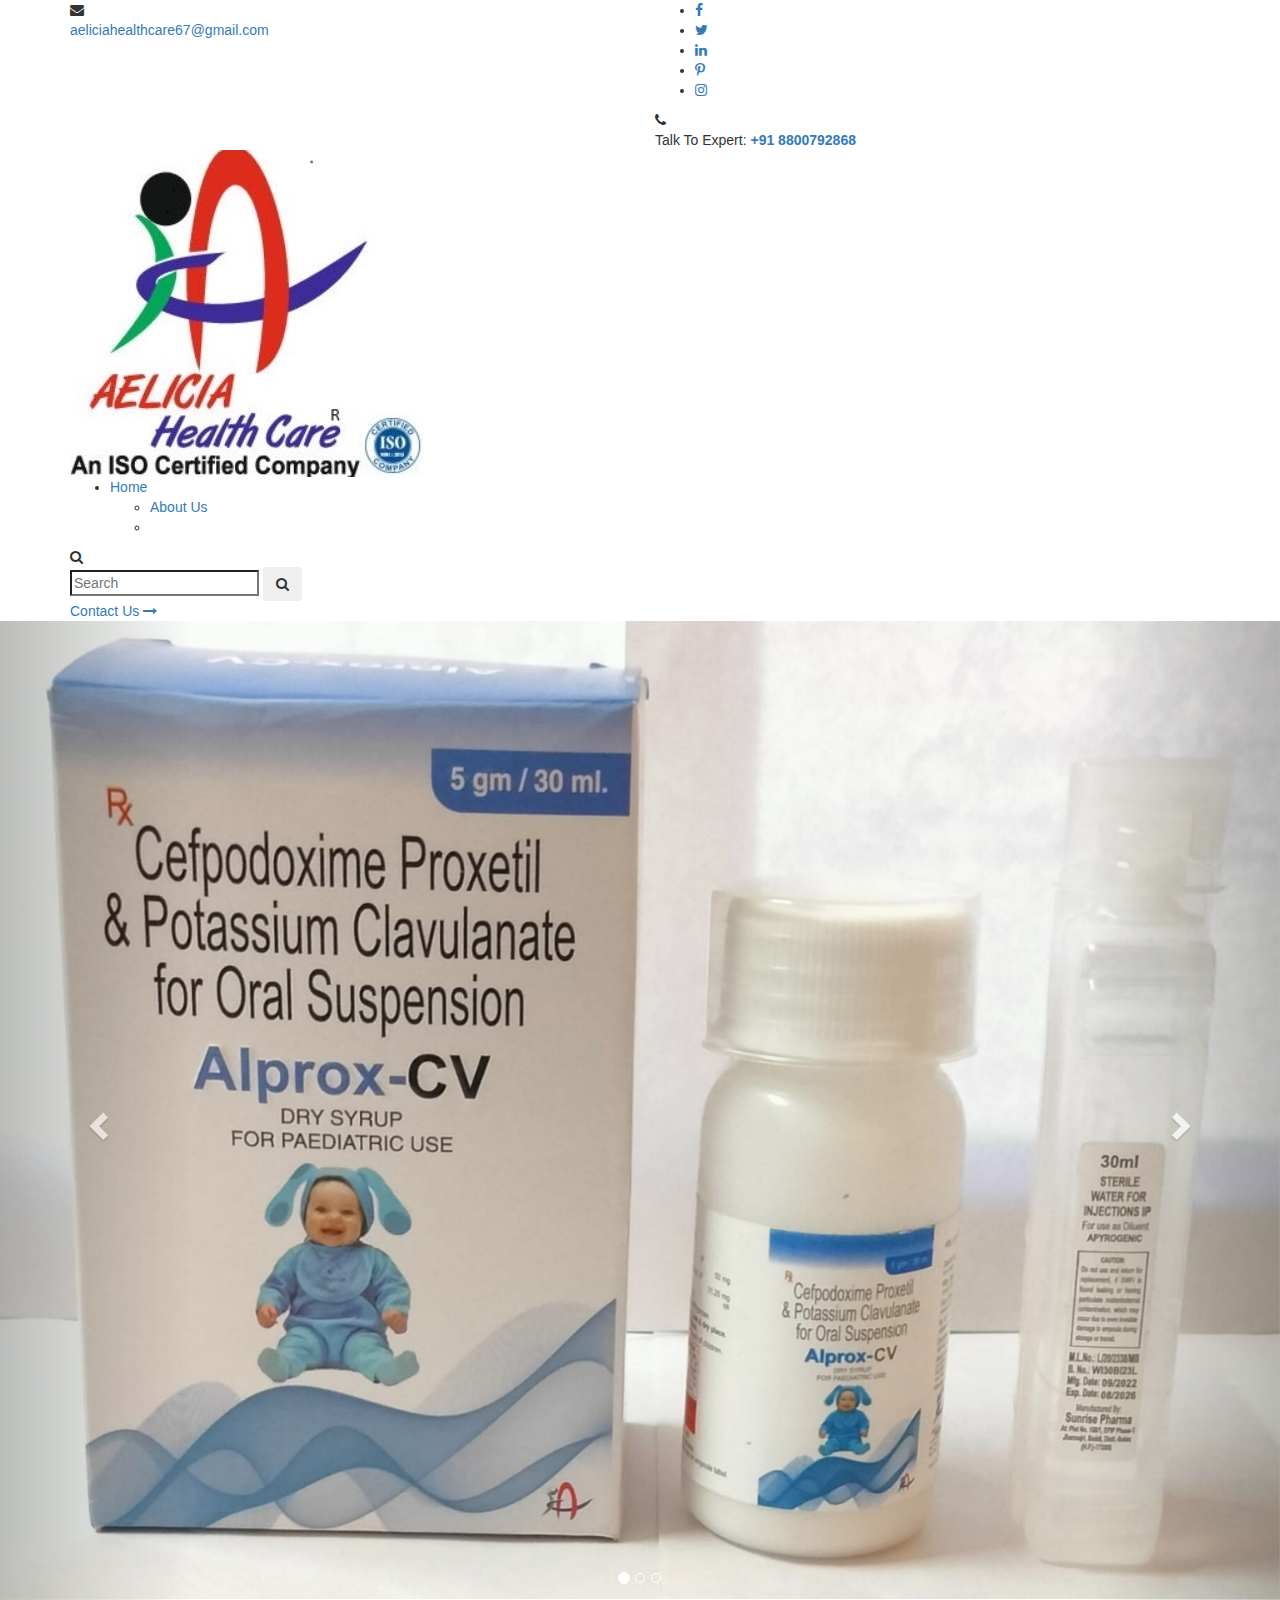
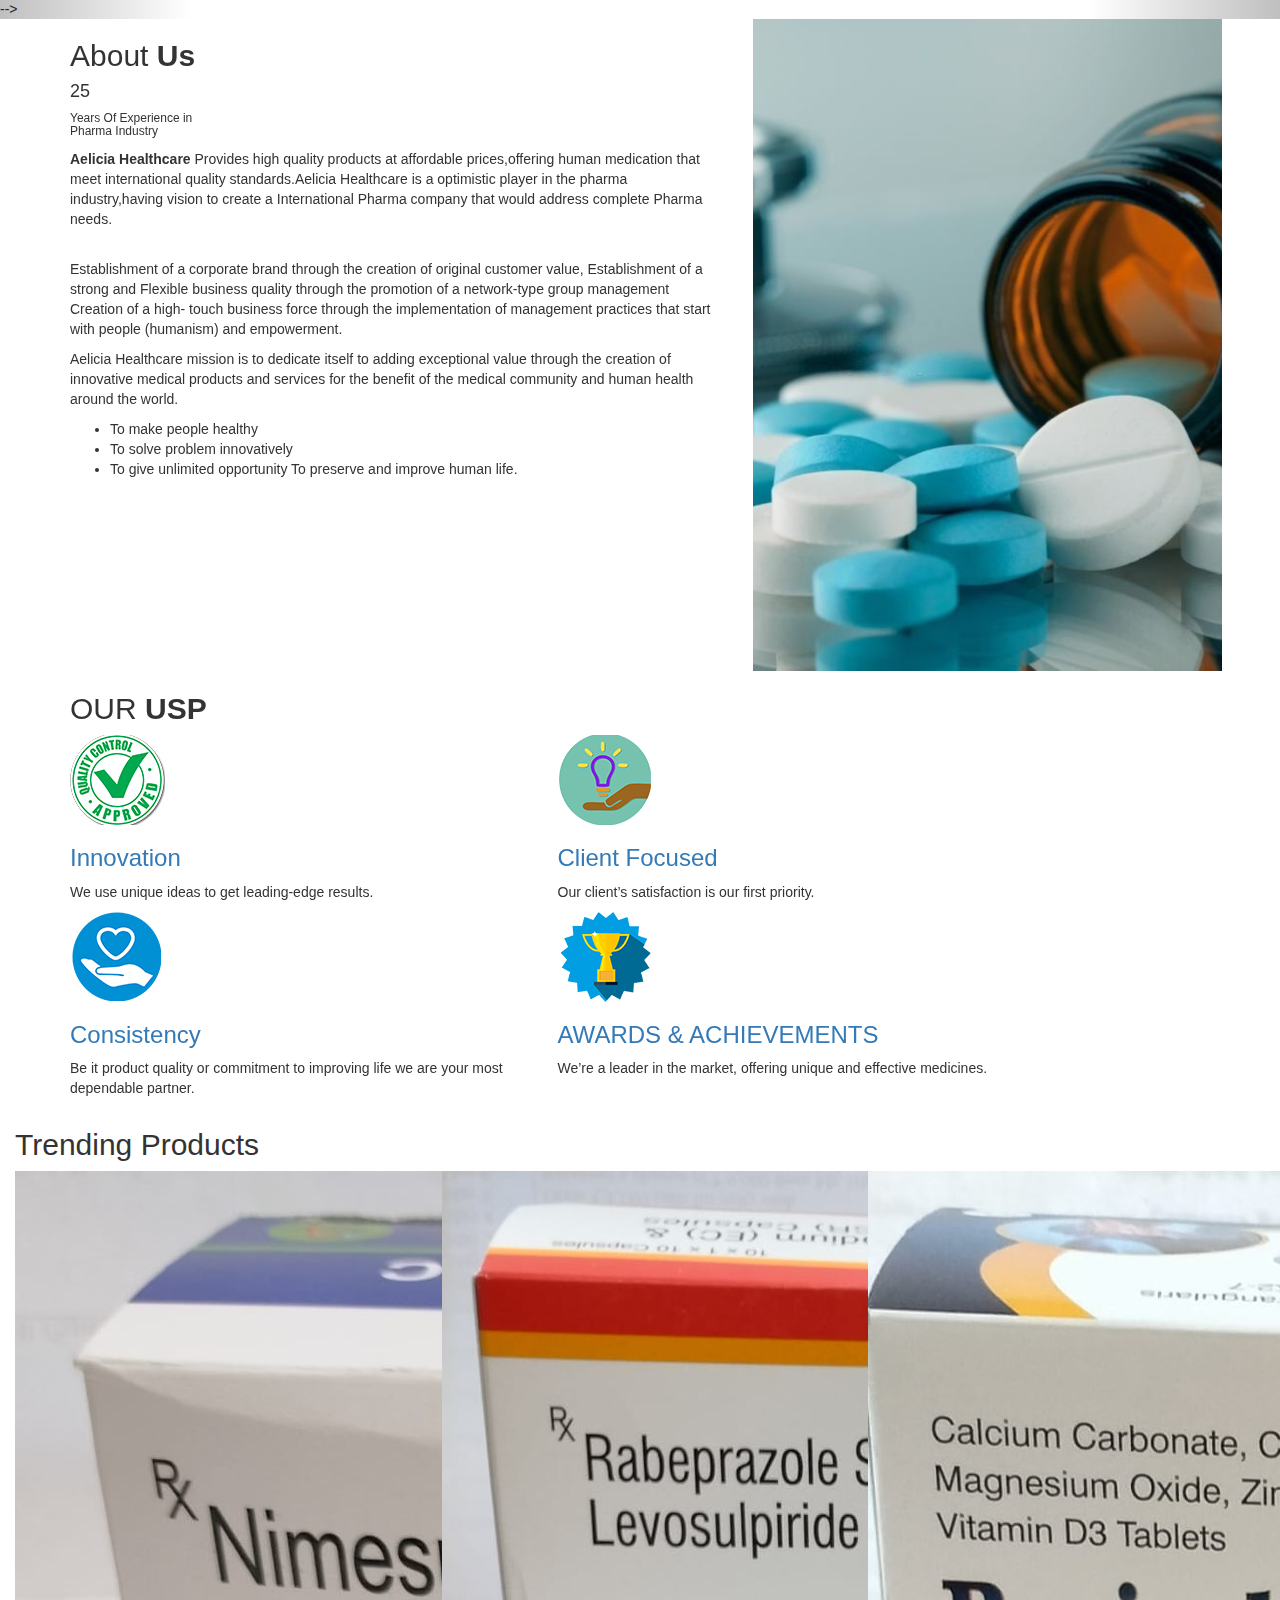
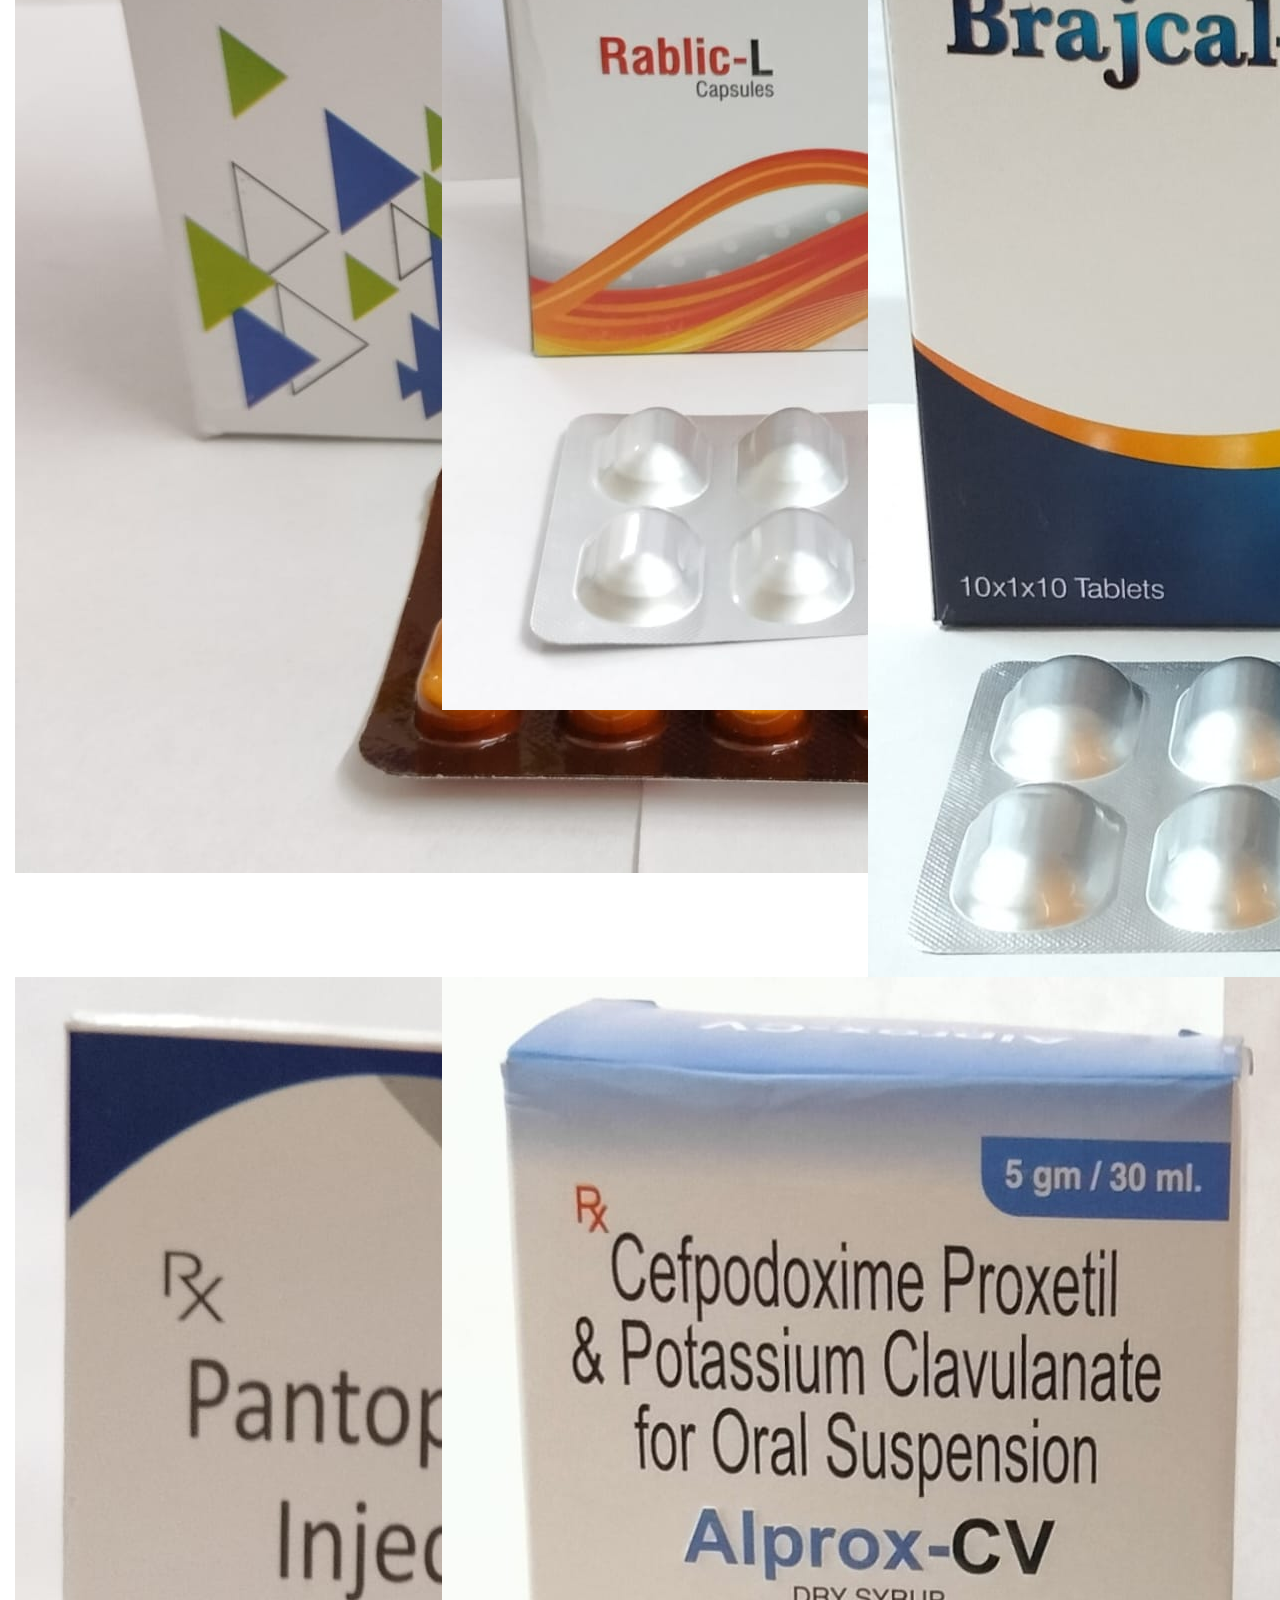
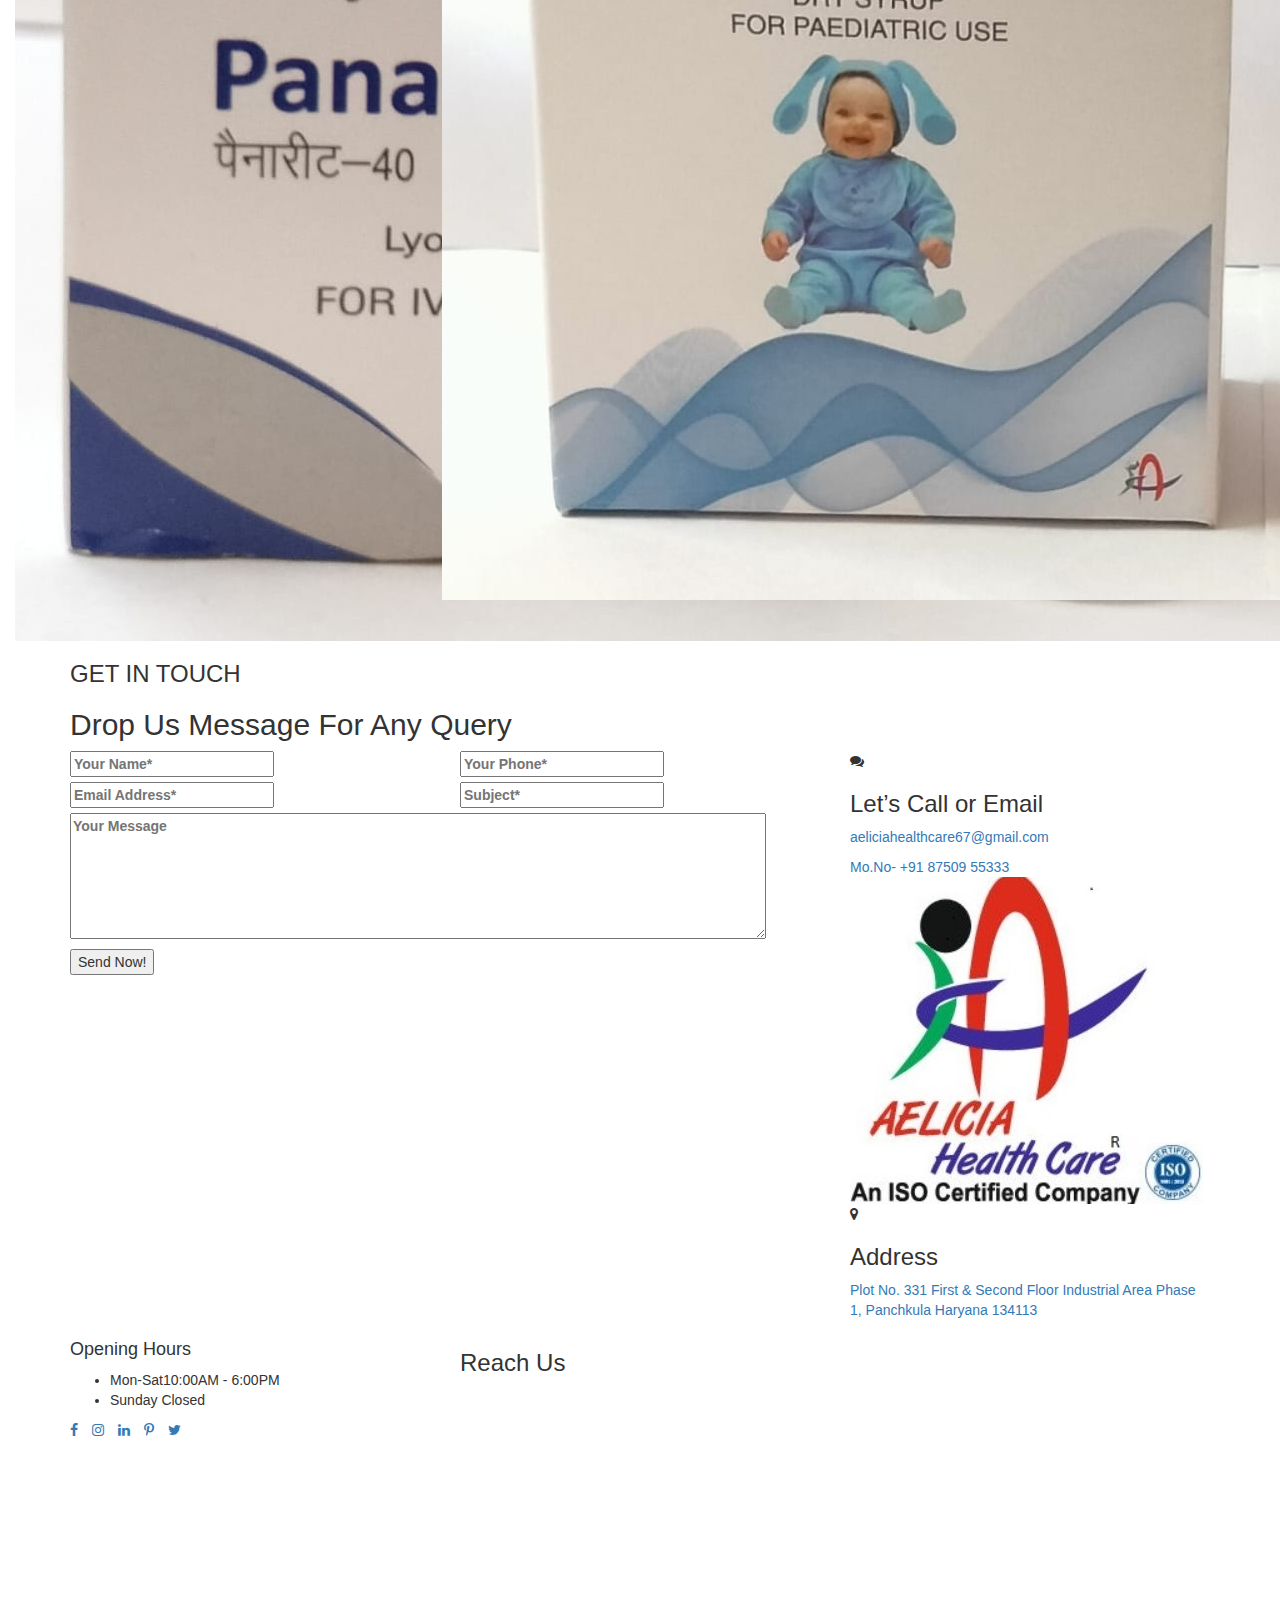
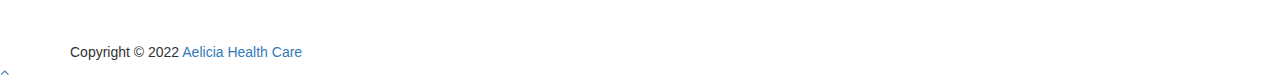
==== commit 502b1ed6: "commit to main" ====
--- a/index.html
+++ b/index.html
@@ -1,1210 +1,749 @@
-<!DOCTYPE html>
-<html>
+<!doctype html>
+<html lang="en">
 
 <head>
-  <meta charset="utf-8" />
-  <meta http-equiv="X-UA-Compatible" content="IE=edge" />
-  <meta name="viewport" content="width=device-width, initial-scale=1, shrink-to-fit=no" />
-  <meta name="keywords" content="" />
-  <meta name="description" content="" />
-  <meta name="author" content="" />
-
-  <title>Medicine</title>
-
-  <!-- slider stylesheet -->
-  <link rel="stylesheet" type="text/css"
-    href="https://cdnjs.cloudflare.com/ajax/libs/OwlCarousel2/2.1.3/assets/owl.carousel.min.css" />
-
-  <!-- font awesome style -->
-  <link rel="stylesheet" href="https://cdnjs.cloudflare.com/ajax/libs/font-awesome/4.7.0/css/font-awesome.min.css">
-
-
-  <!-- bootstrap core css -->
-  <link rel="stylesheet" type="text/css" href="css/bootstrap.css" />
-
-  <!-- fonts style -->
-  <link href="https://fonts.googleapis.com/css?family=Poppins:400,600,700|Roboto:400,700&display=swap" rel="stylesheet">
-
-  <!-- Custom styles for this template -->
-  <link href="css/style.css" rel="stylesheet" />
-  <!-- responsive style -->
-  <link href="css/responsive.css" rel="stylesheet" />
+    <meta charset="utf-8">
+    <meta name="viewport" content="width=device-width, initial-scale=1">
+
+    <!-- CSRF Token -->
+    <meta name="csrf-token" content="iBBxlnSzftSLRgqIR1b0UBhV4EF0gi7sfCHLYuHs">
+
+    <title>aeliciahealthcare</title>
+    <meta name="title" content="Welcome aeliciahealthcare">
+    <meta name="keywords" content="">
+    <meta name="description" content="">
+    <meta property="og:title" content="Welcome aeliciahealthcare" />
+    <meta property="og:description" content="" />
+
+    <meta property="og:type" content="website" />
+    <meta property="og:locale" content="en_GB" />
+
+
+    <meta name="twitter:card" content="summary_large_image" />
+    <meta name="twitter:description" content="" />
+    <link rel="stylesheet" href="https://cdnjs.cloudflare.com/ajax/libs/font-awesome/4.7.0/css/font-awesome.min.css">
+    <link rel="stylesheet" href="https://maxcdn.bootstrapcdn.com/bootstrap/3.4.1/css/bootstrap.min.css">
+    <link rel="stylesheet" type="text/css" href="https://mitshealthcare.in/front_assets/css/bootstrap.min.css" />
+    <link rel="stylesheet" type="text/css" href="https://mitshealthcare.in/front_assets/revolution/css/rs6.css" />
+    <link rel="stylesheet" type="text/css" href="https://mitshealthcare.in/front_assets/css/shortcodes.css" />
+    <link rel="stylesheet" type="text/css" href="https://mitshealthcare.in/front_assets/css/main.css" />
+    <link rel="stylesheet" type="text/css" href="https://mitshealthcare.in/front_assets/css/megamenu.css" />
+    <link rel="stylesheet" type="text/css" href="https://mitshealthcare.in/front_assets/css/responsive.css" />
+    <link rel="preconnect" href="https://fonts.googleapis.com">
+    <link rel="preconnect" href="https://fonts.gstatic.com" crossorigin>
+    <link href="https://fonts.googleapis.com/css2?family=Montserrat:wght@300;400;500;600;700&display=swap" rel="stylesheet">
+
+
 </head>
 
 <body>
-  <div class="hero_area">
-    <!-- header section strats -->
-    <header class="header_section">
-      <div class="container">
-        <div class="top_contact-container">
-          <div class="tel_container">
-            <a href="">
-              <img src="images/telephone-symbol-button.png" alt=""> Call : +01 1234567890
-            </a>
-          </div>
-          <div class="social-container">
-            <a href="">
-              <img src="images/fb.png" alt="" class="s-1">
-            </a>
-            <a href="">
-              <img src="images/twitter.png" alt="" class="s-2">
-            </a>
-            <a href="">
-              <img src="images/instagram.png" alt="" class="s-3">
-            </a>
-          </div>
+
+    <!-- Main content Start -->
+    <div class="page">
+
+
+        <!--Header Start-->
+        <header id="masthead" class="header ttm-header-style-01">
+            <!-- topbar -->
+            <div class="top_bar ttm-bgcolor-darkgrey clearfix">
+                <div class="container">
+                    <div class="row">
+                        <div class="col-lg-12">
+                            <div class="row">
+                                <div class="col-lg-6">
+                                    <div class="top_bar_contact_item">
+                                        <div class="top_bar_icon"><i class="fa fa-envelope"></i></div>
+                                        <div class="top_bar_content"> <a href="mailto:aeliciahealthcare67@gmail.com">aeliciahealthcare67@gmail.com</a></div>
+                                    </div>
+
+                                </div>
+                                <div class="col-lg-6">
+                                    <div class="contact-info">
+                                        <div class="top_bar_contact_item top_bar_social ml-auto p-0">
+                                            <ul class="social-icons d-flex">
+                                                <li>
+                                                    <a class="ttm-social-facebook" href="https://www.facebook.com/mitshealthcare" rel="noopener" aria-label="facebook"><i class=" fa fa-facebook-f"></i></a></li>
+                                                <li>
+                                                    <a class="ttm-social-twitter" href="https://twitter.com/mitshealthcare_" rel="noopener" aria-label="twitter"><i class="fa fa-twitter"></i></a></li>
+                                                <li>
+                                                    <a class="ttm-social-linkedin" href="https://www.linkedin.com/in/mits-healthcare-720084203/" rel="noopener" aria-label="google"><i class="fa fa-linkedin"></i></a></li>
+                                                <li>
+                                                    <a class="ttm-social-pinteres" href="https://in.pinterest.com/mitshealthcarepvtltd/" rel="noopener" aria-label="google"><i class="fa fa-pinterest-p"></i></a></li>
+                                                <li>
+                                                    <a class="ttm-social-instagram" href="https://www.instagram.com/mitshealthcarepvtltd/" rel="noopener" aria-label="twitter"><i class="fa fa-instagram"></i></a></li>
+                                            </ul>
+                                        </div>
+                                        <div class="top_bar_contact_item ttm-highlight-right">
+                                            <div class="top_bar_icon"><i class="fa fa-phone"></i></div>
+                                            <div class="top_bar_content"> Talk To Expert:
+                                                <strong><a href="tel:+91  88007 92868">+91 8800792868</a></strong></div>
+                                        </div>
+                                    </div>
+                                </div>
+                            </div>
+                        </div>
+                    </div>
+                </div>
+            </div>
+            <!-- topbar end -->
+            <!-- site-header-menu -->
+            <div id="site-header-menu" class="site-header-menu ttm-bgcolor-white">
+                <div class="site-header-menu-inner ttm-stickable-header">
+                    <div class="container">
+                        <div class="row">
+                            <div class="col-lg-12 ">
+                                <!--site-navigation -->
+                                <div class="site-navigation d-flex flex-row  justify-content-between align-items-center">
+                                    <!-- site-branding -->
+                                    <div class="coom">
+                                        <div class="site-branding ">
+                                            <a class="home-link" href="/" title="Buildtab" rel="home">
+                                            <img id="logo-img"  class="img-fluid auto_size" src="logo.jpg" alt="logo-img">
+                                        </a>
+                                        </div>
+                                        <!-- site-branding end -->
+                                    </div>
+                                    <div class=" d-flex flex-row ">
+                                        <div class="btn-show-menu-mobile menubar menubar--squeeze">
+                                            <span class="menubar-box">
+                                                <span class="menubar-inner"></span>
+                                            </span>
+                                        </div>
+                                        <!-- menu -->
+                                        <nav class="main-menu menu-mobile" id="menu">
+                                            <ul class="menu">
+                                                <li class="mega-menu-item active">
+                                                    <a href="/" class="mega-menu-link">Home</a>
+                                                    <ul class="mega-submenu">
+                                                        <li><a href="#about">About Us</a></li>
+                                                        <li class="mega-menu-item">
+                                                            
+
+                                                            <ul class="mega-submenu">
+
+                                                               
+
+                                                        </li>
+                                                        </ul>
+                                                </li>
+
+                                                </ul>
+
+                                                </li>
+
+                                                
+                                                </li>
+                                                <!-- <li class="mega-menu-item">
+                                                    <a href="#" class="mega-menu-link">Services</a>
+                                                    <ul class="mega-submenu">
+                                                        <li><a href="/tablets"> Products</a></li>
+                                                    
+
+                                                    </ul>
+
+                                                </li> -->
+
+
+                                                <!-- <li class="mega-menu-item">
+                                                    <a href="/photogallery" class="mega-menu-link">Gallery</a>
+
+                                                </li> -->
+
+                                            </ul>
+                                        </nav>
+                                        <!-- menu end -->
+                                        <div class="header_extra d-flex flex-row align-items-center justify-content-end">
+                                            <div class="header_search">
+                                                <a href="#" class="btn-default search_btn"><i class="fa fa-search"></i></a>
+                                                <div class="header_search_content">
+                                                    <form id="searchbox" method="get" action="https://mitshealthcare.in/anything-seach">
+                                                        <input type="hidden" name="_token" value="iBBxlnSzftSLRgqIR1b0UBhV4EF0gi7sfCHLYuHs"> <input class="search_query" type="search" id="search_query_top" name="query" placeholder="Search" value="">
+                                                        <button type="submit" name="submit" class="btn close-search"><i class="fa fa-search"></i></button>
+                                                    </form>
+                                                </div>
+                                            </div>
+                                            <div class="padding_left15">
+                                                <div class="header_btn ">
+                                                    <a class="ttm-btn ttm-btn-size-md ttm-text-darkgrey btn-inline ttm-icon-btn-right" href="#contact">Contact Us
+                                                        <i class="fa fa-long-arrow-right"></i></a>
+                                                </div>
+                                            </div>
+                                        </div>
+                                    </div>
+                                </div>
+                                <!-- site-navigation end-->
+                            </div>
+                        </div>
+                    </div>
+                </div>
+            </div>
+            <!-- site-header-menu end-->
+        </header>
+
+        <!--Full width header End-->
+
+
+
+
+
+
+
+
+        <div id="myCarousel" class="carousel slide" data-ride="carousel">
+            <!-- Indicators -->
+            <ol class="carousel-indicators">
+                <li data-target="#myCarousel" data-slide-to="0" class="active"></li>
+                <li data-target="#myCarousel" data-slide-to="1"></li>
+                <li data-target="#myCarousel" data-slide-to="2"></li>
+            </ol>
+
+            <!-- Wrapper for slides -->
+            <div class="carousel-inner">
+                <div class="item active ">
+                    <img src="photo/img5.jpeg" alt="Los Angeles" style="width:100%;">
+                </div>
+                <div class="item">
+                    <img src="front_assets/images/s-6.jpg" alt="Los Angeles" style="width:100%;">
+                </div>
+                <div class="item">
+                    <img src="front_assets/images/sliders new.jpg" alt="Los Angeles" style="width:100%;">
+                </div>
+                <div class="item">
+                    <img src="front_assets/images/tec.jpg" alt="Los Angeles" style="width:100%;">
+                </div>
+
+                <div class="item">
+                    <img src="photo/img10.jpeg" alt="New york" style="width:100%;">
+                </div> -->
+                <div class="item">
+                    <img src="photo/img9.jpeg" alt="New york" style="width:100%;">
+                </div>
+
+                <div class="item">
+                    <img src="photo/img8.jpeg" alt="New york" style="width:100%;">
+                </div>
+                <div class="item">
+                    <img src="photo/img7.jpeg" alt="Chicago" style="width:100%;">
+                </div>
+                 <div class="item ">
+                    <img src="photo/img6.jpeg" alt="Los Angeles" style="width:100%;">
+                </div> 
+                <!-- <div class="item">
+                    <img src="" alt="New york" style="width:100%;">
+                </div> -->
+
+
+
+
+
+
+            </div>
+
+            <!-- Left and right controls -->
+            <a class="left carousel-control" href="#myCarousel" data-slide="prev">
+      <span class="glyphicon glyphicon-chevron-left"></span>
+      <span class="sr-only">Previous</span>
+    </a>
+            <a class="right carousel-control" href="#myCarousel" data-slide="next">
+      <span class="glyphicon glyphicon-chevron-right"></span>
+      <span class="sr-only">Next</span>
+    </a>
         </div>
-      </div>
-      <div class="container-fluid">
-        <nav class="navbar navbar-expand-lg custom_nav-container pt-3">
-          <a class="navbar-brand" href="index.html">
-            <span>
-              Medicine
-            </span>
-          </a>
-          <button class="navbar-toggler" type="button" data-toggle="collapse" data-target="#navbarSupportedContent"
-            aria-controls="navbarSupportedContent" aria-expanded="false" aria-label="Toggle navigation">
-            <span class="navbar-toggler-icon"></span>
-          </button>
-
-          <div class="collapse navbar-collapse" id="navbarSupportedContent">
-            <div class="d-flex  flex-column flex-lg-row align-items-center w-100 justify-content-between">
-              <ul class="navbar-nav  ">
-                <li class="nav-item active">
-                  <a class="nav-link" href="index.html">Home <span class="sr-only">(current)</span></a>
-                </li>
-                <li class="nav-item">
-                  <a class="nav-link" href="about.html"> About </a>
-                </li>
-                <li class="nav-item">
-                  <a class="nav-link" href="medicine.html"> Medicine </a>
-                </li>
-                <li class="nav-item">
-                  <a class="nav-link" href="buy.html"> Online Buy </a>
-                </li>
-                <li class="nav-item">
-                  <a class="nav-link" href="news.html"> News </a>
-                </li>
-                <li class="nav-item">
-                  <a class="nav-link" href="contact.html">Contact us</a>
-                </li>
-              </ul>
-              <form class="form-inline ">
-                <input type="search" placeholder="Search">
-                <button class="btn  my-2 my-sm-0 nav_search-btn" type="submit"></button>
-              </form>
-              <div class="login_btn-contanier ml-0 ml-lg-5">
-                <a href="">
-                  <img src="images/user.png" alt="">
-                  <span>
-                    Login
-                  </span>
-                </a>
-              </div>
+
+        <!--site-main start-->
+        <div class="site-main"  >
+            <!--about-company-section-->
+            <section class="ttm-row consistency-section ttm-bgcolor-grey clearfix " >
+                <div class="container">
+                    <div class="row">
+                        <div class="col-lg-7">
+                            <div class="padding_top10">
+                                <div class="section-title" >
+                                    <div class="title-header">
+
+                                        <h2 class="title" id="about">About <strong class="ttm-textcolor-skincolor">Us</strong></h2>
+                                        <!-- ttm-fid -->
+                                        <div class="ttm-fid inside style3">
+                                            <div class="ttm-fid-contents">
+                                                <div class="tt">
+                                                    <h4 class="ttm-fid-inner">
+
+                                                        <span data-appear-animation="animateDigits" data-from="0" data-to="25" data-interval="1" data-before="" data-before-style="sup" data-after="+" data-after-style="sub" class="numinate">25</span>
+                                                    </h4>
+                                                </div>
+                                            </div>
+                                            <div class="ttm-fid-title">
+
+                                                <h6>Years Of Experience in <br> Pharma Industry</h6>
+                                            </div>
+                                        </div>
+                                        <!-- ttm-fid End-->
+                                    </div>
+                                    <div class="title-desc">
+                                        <div class="tmm">
+                                            <p><b>Aelicia Healthcare </b>Provides high quality products at affordable prices,offering human medication that meet international quality standards.Aelicia Healthcare is a optimistic player in the pharma industry,having vision to create a International Pharma company that would address complete Pharma needs.</p><br>
+                                            <div class="titsc">
+                                                <p>Establishment of a corporate brand through the creation of original customer value, Establishment of a strong and Flexible business quality through the promotion of a network-type group management Creation of a high- touch business force through the implementation of management practices that start with people (humanism) and empowerment. </p><p>Aelicia Healthcare mission is to dedicate itself to adding exceptional value through the creation of innovative medical products and services for the benefit of the medical community and human health around the world.<ul>
+                                                    <li>To make people healthy</li>
+                                                    <li> To solve problem innovatively</li>
+                                                    <li>To give unlimited opportunity To preserve and improve human life.</li>
+                                                </ul>
+                                                </p>
+                                            </div>
+                                        </div>
+                                    </div>
+                                </div>
+
+
+                            </div>
+                        </div>
+                        <div class="col-lg-5">
+                            <div class="ttm_single_image-wrapper imagestyle-three res-991-margin_top30 res-991-margin_bottom50">
+                                <img class="img-fluid auto_size" src="front_assets/images/about-us.png" alt="single-06">
+                            </div>
+                        </div>
+                    </div>
+
+                </div>
+            </section>
+            <!--about-company-section end-->
+
+           
+
+
+
+
+            <!--Dream-section-->
+            <section class="ttm-row dream-section margin_top100 res-991-padding_top0 ttm-bg bg-layer-equal-height clearfix">
+                <div class="container">
+                    <div class="row">
+                        <div class="col-lg-12">
+                            <div class="row g-0">
+                                <div class="col-lg-6">
+                                    <div class="ttm-col-bgimage-yes ttm-bg col-bg-img-seven ttm-left-span">
+                                        <div class="ttm-col-wrapper-bg-layer ttm-bg-layer"></div>
+                                        <div class="layer-content"> </div>
+                                    </div>
+
+                                </div>
+
+
+
+
+
+
+                                <div class="col-lg-10">
+                                    <div class="ttm-bg ttm-col-bgcolor-yes ttm-bgcolor-white ttm-bg ttm-right-span padding_left45 padding_top35 res-991-padding_left0">
+                                        <div class="ttm-col-wrapper-bg-layer ttm-bg-layer">
+                                            <div class="ttm-col-wrapper-bg-layer-inner"></div>
+                                        </div>
+                                        <div class="layer-content">
+                                            <!-- section title -->
+                                            <div class="section-title mb-4">
+                                                <div class="title-header">
+
+                                                    <h2 class="title"> OUR<strong class="ttm-textcolor-skincolor"> USP</strong></h2>
+                                                </div>
+
+                                            </div>
+                                            <!-- section title end -->
+                                            <div class="row g-0 padding_top30 padding_right50 res-575-padding_right15 padding_bottom30 padding_left50 res-575-padding_left15 res-991-margin_left0  ml_300 mb_70 res-991-margin_bottom0 ttm-bgcolor-grey ">
+                                                <div class="col-md-12">
+                                                    <div class="row ">
+                                                        <div class="col-lg-6 col-md-12">
+                                                            <div class="featured-icon-box style5  icon-align-before-content padding_top10 padding_right30 margin_right15 res-320-padding_right0 res-320-margin_right0 ">
+                                                                <div class="featured-icon">
+                                                                    <div class="ttm-icon ttm-icon_element-onlytxt ttm-icon_element-color-skincolor ttm-icon_element-size-lg">
+                                                                        <img src="front_assets/images/quality1.jpg">
+                                                                    </div>
+                                                                </div>
+                                                                <div class="featured-content">
+                                                                    <div class="featured-title">
+                                                                        <h3><a href="civil-structure.html">Innovation</a></h3>
+                                                                    </div>
+                                                                    <div class="featured-desc">
+                                                                        <p>We use unique ideas to get leading-edge results.
+                                                                        </p>
+                                                                    </div>
+                                                                </div>
+                                                            </div>
+                                                        </div>
+                                                        <div class="col-lg-6 col-md-12">
+                                                            <div class="featured-icon-box style5  icon-align-before-content padding_top10 padding_right20 res-320-padding_right0 ">
+                                                                <div class="featured-icon">
+                                                                    <div class="ttm-icon ttm-icon_element-onlytxt ttm-icon_element-color-skincolor ttm-icon_element-size-lg">
+                                                                        <img src="front_assets/images/dedicataion.jpg">
+                                                                    </div>
+                                                                </div>
+                                                                <div class="featured-content">
+                                                                    <div class="featured-title">
+                                                                        <h3><a href="#">Client Focused</a></h3>
+                                                                    </div>
+                                                                    <div class="featured-desc">
+                                                                        <p>Our client’s satisfaction is our first priority.
+                                                                        </p>
+                                                                    </div>
+                                                                </div>
+                                                            </div>
+                                                        </div>
+                                                        <div class="col-lg-6 col-md-12">
+                                                            <div class="featured-icon-box style5  icon-align-before-content padding_top10 padding_right30 margin_right15 res-320-padding_right0 res-320-margin_right0">
+                                                                <div class="featured-icon">
+                                                                    <div class="ttm-icon ttm-icon_element-onlytxt ttm-icon_element-color-skincolor ttm-icon_element-size-lg">
+                                                                        <img src="front_assets/images/ethics.jpg">
+                                                                    </div>
+                                                                </div>
+                                                                <div class="featured-content">
+                                                                    <div class="featured-title">
+                                                                        <h3><a href="#">Consistency </a></h3>
+                                                                    </div>
+                                                                    <div class="featured-desc">
+                                                                        <p>Be it product quality or commitment to improving life we are your most dependable partner.
+                                                                        </p>
+                                                                    </div>
+                                                                </div>
+                                                            </div>
+                                                        </div>
+                                                        <div class="col-lg-6 col-md-12">
+                                                            <div class="featured-icon-box style5  icon-align-before-content padding_top10 padding_right20  res-320-padding_right0">
+                                                                <div class="featured-icon">
+                                                                    <div class="ttm-icon ttm-icon_element-onlytxt ttm-icon_element-color-skincolor ttm-icon_element-size-lg">
+                                                                        <img src="front_assets/images/awards.jpg">
+                                                                    </div>
+                                                                </div>
+                                                                <div class="featured-content">
+                                                                    <div class="featured-title">
+                                                                        <h3><a href="#">AWARDS & ACHIEVEMENTS</a></h3>
+                                                                    </div>
+                                                                    <div class="featured-desc">
+                                                                        <p>We’re a leader in the market, offering unique and effective medicines.
+                                                                        </p>
+                                                                    </div>
+                                                                </div>
+                                                            </div>
+                                                        </div>
+                                                    </div>
+                                                </div>
+                                            </div>
+                                        </div>
+                                    </div>
+                                </div>
+
+                            </div>
+                        </div>
+            </section>
+            <!--Dream-section-end-->
+
+
+
+
+            <section class="ttm-row work-section margin_top100 res-991-margin_top0 ttm-bgcolor-darkgrey clearfix">
+                <div class="container-fluid">
+                    <div class="row">
+                        <div class="col-lg-12">
+                            <!--section-title-->
+                            <div class="section-title title-style-center_text">
+                                <div class="title-header">
+                                    <div class="top">
+                                        <h2>Trending Products</strong>
+                                        </h2>
+                                    </div>
+                                </div>
+                            </div>
+                            <!--section-title-end-->
+                        </div>
+                    </div>
+                    <div class="row">
+                        <div class="col-lg-12">
+
+                            <div class="row slick_slider" data-slick='{"slidesToShow": 4, "slidesToScroll": 1, "arrows":false, "dots":false, "autoplay":true, "infinite":true, "responsive": [{"breakpoint":1024,"settings":{"slidesToShow": 3}} , {"breakpoint":900,"settings":{"slidesToShow": 2}}, {"breakpoint":575,"settings":{"slidesToShow": 1}}]}'>
+                                <div class="col-lg-4">
+                                    <!-- featured-imagebox-post -->
+                                    <div class="featured-imagebox featured-imagebox-sevices style1">
+                                        <div class="featured-thumbnail">
+                                            <a href="#" tabindex="-1">
+                                                <img class="img-fluid" src="photo/img3.jpeg" alt="">
+                                            </a>
+
+                                        </div>
+
+                                    </div>
+                                    <!-- featured-imagebox-post end -->
+                                </div>
+                                <div class="col-lg-4">
+                                    <!-- featured-imagebox-post -->
+                                    <div class="featured-imagebox featured-imagebox-sevices style1">
+                                        <div class="featured-thumbnail">
+                                            <a href="#" tabindex="-1">
+                                                <img class="img-fluid" src="photo/img2.jpeg" alt="">
+                                            </a>
+
+                                        </div>
+
+                                    </div>
+                                    <!-- featured-imagebox-post end -->
+                                </div>
+                                <div class="col-lg-4">
+                                    <!-- featured-imagebox-post -->
+                                    <div class="featured-imagebox featured-imagebox-sevices style1">
+                                        <div class="featured-thumbnail">
+                                            <a href="electrical-services.html" tabindex="1">
+                                                <img class="img-fluid" src="photo/img1.jpeg" alt="">
+                                            </a>
+
+                                        </div>
+                                    </div>
+                                    <!-- featured-imagebox-post end -->
+                                </div>
+                                <div class="col-lg-4">
+                                    <!-- featured-imagebox-post -->
+                                    <div class="featured-imagebox featured-imagebox-sevices style1">
+                                        <div class="featured-thumbnail">
+                                            <a href="electrical-services.html" tabindex="-1">
+                                                <img class="img-fluid" src="photo/img4.jpeg" alt="">
+                                            </a>
+
+                                        </div>
+                                    </div>
+                                    <!-- featured-imagebox-post end -->
+                                </div>
+                                <div class="col-lg-4">
+                                    <!-- featured-imagebox-post -->
+                                    <div class="featured-imagebox featured-imagebox-sevices style1">
+                                        <div class="featured-thumbnail">
+                                            <a href="electrical-services.html" tabindex="-1">
+                                                <img class="img-fluid" src="photo/img5.jpeg" alt="">
+                                            </a>
+
+                                        </div>
+                                    </div>
+                                    <!-- featured-imagebox-post end -->
+                                </div>
+
+
+
+                            </div>
+                        </div>
+                    </div>
+                </div>
+            </section>
+
+
+
+
+
             </div>
-          </div>
-
-        </nav>
-      </div>
-    </header>
-    <!-- end header section -->
-    <!-- slider section -->
-    <section class=" slider_section position-relative">
-      <div id="carouselExampleIndicators" class="carousel slide" data-ride="carousel">
-        <ol class="carousel-indicators">
-          <li data-target="#carouselExampleIndicators" data-slide-to="0" class="active"></li>
-          <li data-target="#carouselExampleIndicators" data-slide-to="1"></li>
-          <li data-target="#carouselExampleIndicators" data-slide-to="2"></li>
-        </ol>
-        <div class="carousel-inner">
-          <div class="carousel-item active">
-            <div class="container">
-              <div class="row">
-                <div class="col-md-4">
-                  <div class="img-box">
-                    <img src="images/medicine.png" alt="">
-                  </div>
-                </div>
-                <div class="col-md-8">
-                  <div class="detail-box">
-                    <h1>
-                      Welcome To Our <br>
-                      <span>
-                        Online Medicine
-                      </span>
-
-                    </h1>
-                    <p>
-                      There are many variations of passages of Lorem Ipsum available, but the majority have suffered
-                      alteration in some form, by injected humour, or randomised words which don't look even slightly
-                      believable.
-                    </p>
-                    <div>
-                      <a href="">
-                        Buy Now
-                      </a>
-                    </div>
-                  </div>
-                </div>
-              </div>
+            <!--site-main end-->
+
+            <!-- contact -->
+            <section class="ttm-row form-section ttm-bgcolor-grey clearfix" id="contact">
+                <div class="container">
+                    <div class="row">
+                        <div class="col-lg-12">
+                            <!--section-title-->
+                            <div class="section-title title-style-center_text margin_bottom30">
+                                <div class="title-header">
+                                    <h3>GET IN TOUCH</h3>
+                                    <h2 class="title">Drop Us Message For Any Query</h2>
+                                </div>
+                            </div>
+                            <!--section-title-end-->
+                        </div>
+                    </div>
+                    <div class="row">
+                        <div class="col-lg-8">
+                            <div class=" ttm-bgcolor-white p-40 res-991-margin_right0 ">
+                                <form method="post" action="/enquiry/store">
+                                    <input type="hidden" name="_token" value="iBBxlnSzftSLRgqIR1b0UBhV4EF0gi7sfCHLYuHs">
+                                    <div class="row ttm-boxes-spacing-30px">
+                                        <div class="col-sm-6 ttm-box-col-wrapper">
+                                            <label>
+                                                    <span class="text-input margin_bottom0"><input name="name" type="text" value="" placeholder="Your Name*" required="required"></span>
+                                                </label>
+                                        </div>
+                                        <div class="col-sm-6 ttm-box-col-wrapper">
+                                            <label>
+                                                    <span class="text-input margin_bottom0"><input name="phone" type="text" value="" placeholder="Your Phone*" required="required"></span>
+                                                </label>
+                                        </div>
+                                        <div class="col-sm-6 ttm-box-col-wrapper">
+                                            <label>
+                                                    <span class="text-input margin_bottom0"><input name="email" type="text" value="" placeholder="Email Address*" required="required"></span>
+                                                </label>
+                                        </div>
+                                        <div class="col-sm-6 ttm-box-col-wrapper">
+                                            <label>
+                                                    <span class="text-input margin_bottom0"><input name="Subject" type="text" value="" placeholder="Subject*" required="required"></span>
+                                                </label>
+                                        </div>
+                                        <div class="col-sm-12 ttm-box-col-wrapper">
+                                            <label>
+                                                    <span class="text-input margin_bottom0"><textarea name="message" cols="75" rows="6" placeholder="Your Message" aria-required="true"></textarea></span>
+                                                </label>
+                                        </div>
+                                    </div>
+                                    <div class="row">
+                                        <div class="col-sm-12">
+                                            <button type="submit" name="submit">Send Now!</button>
+                                        </div>
+                                    </div>
+                                </form>
+                            </div>
+                        </div>
+                        <div class="col-lg-4">
+                            <div class="ttm-bgcolor-white p-40 res-991-margin_top30 ttm-bgcolor-white p-40 ">
+                                <div class="featured-icon-box icon-align-top-content margin_bottom20 ">
+                                    <div class="featured-icon">
+                                        <div class="ttm-icon ttm-icon_element-onlytxt ttm-icon_element-color-skincolor ttm-icon_element-size-lg">
+                                            <i class="	fa fa-comments"></i>
+                                        </div>
+                                    </div>
+                                    <div class="featured-content pt-2">
+                                        <div class="featured-title ">
+                                            <h3 class="margin_bottom0">Let’s Call or Email</h3>
+                                        </div>
+                                        <div class="featured-desc">
+                                            <a href="mailto:aeliciahealthcare67@gmail.com">
+                                                <p> aeliciahealthcare67@gmail.com</p>
+                                            </a>
+                                            <div class="dersc">
+                                                <a href="tel:+91 87509 55333">Mo.No- +91 87509 55333</a></div>
+                                        </div>
+                                    </div>
+                                </div>
+    
+                                <img class="img-fluid auto_size" src="front_assets/images/logo.jpg" alt="single-06">
+    
+                                <div class="featured-icon-box icon-align-top-content margin_bottom20 ">
+                                    <div class="featured-icon">
+                                        <div class="ttm-icon ttm-icon_element-onlytxt ttm-icon_element-color-skincolor ttm-icon_element-size-lg">
+                                            <i class="fa fa-map-marker" aria-hidden="true"></i>
+                                        </div>
+                                    </div>
+                                    <div class="featured-content pt-2">
+                                        <div class="featured-title ">
+                                            <h3 class="margin_bottom0">Address</h3>
+                                        </div>
+                                        <div class="featured-desc">
+                                            <a href="https://goo.gl/maps/V21TSUQ9aKwZxQRN8">
+                                                <p>Plot No. 331 First & Second Floor Industrial Area Phase 1, Panchkula Haryana 134113
+                                                </p>
+                                            </a>
+                                        </div>
+                                    </div>
+                                </div>
+    
+                            </div>
+                        </div>
+                    </div>
+                </div>
+            </section>
+
+
+
+
+            <!-- footer -->
+
+            <footer class="footer widget-footer clearfix">
+
+                <div class="second-footer ttm-bgimage-yes bg-footer ttm-bg ttm-bgcolor-darkgrey">
+                    <div class="ttm-row-wrapper-bg-layer ttm-bg-layer"></div>
+                    <div class="container">
+                        <div class="row">
+                            <div class="col-xs-12 col-sm-6 col-md-6 col-lg-4 widget-area">
+                                <div class="widget-latest-tweets mt_140 res-991-margin_top0 clearfix">
+                                    <div class="widgte-text">
+                                        <div class="widgte-title">
+                                            <h4>Opening Hours</h4>
+                                        </div>
+                                        <ul class="ttm-timelist-block">
+                                            <li>Mon-Sat<span class="service-time">10:00AM - 6:00PM</span></li>
+
+                                            <li>Sunday <span class="sundaylist">Closed</span></li>
+                                        </ul>
+
+                                        <div class="widget_social padding_top10 clearfix">
+                                            <div class="social-icons">
+                                                <ul class="social-icons list-inline">
+                                                    <li><a class="tooltip-top" href="//www.facebook.com/mitshealthcare" rel="noopener" aria-label="facebook" data-tooltip="Facebook">
+                                                        <i class="fa fa-facebook"></i></a></li>
+                                                    <li><a class="tooltip-top" href="https://www.instagram.com/mitshealthcarepvtltd/" rel="noopener" aria-label="instagram" data-tooltip="instagram">
+                                                        <i class="fa fa-instagram"></i></a></li>
+                                                    <li><a class="tooltip-top" href="https://www.linkedin.com/in/mits-healthcare-720084203/" rel="noopener" aria-label="linkedin" data-tooltip="linkedin">
+                                                        <i class="fa fa-linkedin"></i></a></li>
+                                                    <li><a class="tooltip-top" href="https://in.pinterest.com/mitshealthcarepvtltd/" rel="noopener" aria-label="pinterest" data-tooltip="pinterest"><i class="fa fa-pinterest-p"></i></a></li>
+
+
+                                                    <li>
+                                                        <a class="ttm-social-twitter" href="https://twitter.com/mitshealthcare_" rel="noopener" aria-label="twitter"><i class="fa fa-twitter"></i></a></li>
+
+
+                                                </ul>
+                                            </div>
+                                        </div>
+                                    </div>
+                                </div>
+                            </div>
+                            <!-- <div class="col-xs-12 col-sm-6 col-md-6 col-lg-4 widget-area">
+                                <div class="widget widget_nav_menu clearfix">
+                                    <h3 class="widget-title">Our Services</h3>
+                                    <ul id="menu-footer-quick-links">
+                                        <li><a href="#"> <i class="fa fa-arrow-right"></i>Home</a></li>
+                                        <li><a href="#"><i class="fa fa-arrow-right"></i>About Us</a></li>
+                                        <li><a href="#"><i class="fa fa-arrow-right"></i>Gallery</a></li>
+                                        <li><a href="#"><i class="fa fa-arrow-right"></i>Contact Us</a></li>
+
+                                    </ul>
+                                </div>
+                            </div> -->
+
+                            <div class="col-xs-12 col-sm-12 col-md-12 col-lg-4 widget-area">
+                                <div class="widget widget-recent-post clearfix">
+                                    <h3 class="widget-title">Reach Us</h3>
+                                    <iframe src="https://www.google.com/maps/embed?pb=!1m14!1m8!1m3!1d3431.4970231775383!2d76.838945!3d30.676289!3m2!1i1024!2i768!4f13.1!3m3!1m2!1s0x0%3A0x8935333a39ad8161!2sMits%20Healthcare%20Pvt.%20Ltd.%20%7C%20Gynae%20%7C%20Neuropsychiatry%20%7C%20Cardiac%20Diabetic%20%7C%20Ayurvedic%20%7C%20Derma!5e0!3m2!1sen!2sin!4v1670493827148!5m2!1sen!2sin"
+                                        width="600" height="250" style="border:0;" allowfullscreen="" loading="lazy" referrerpolicy="no-referrer-when-downgrade"></iframe>
+                                </div>
+                            </div>
+                        </div>
+                    </div>
+                    <div class="bottom-footer-text ttm-bg copyright">
+                        <div class="container">
+                            <div class="row">
+                                <div class="col-sm-12">
+                                    <div class="text-left">
+                                        <div class="tiiii">
+                                            <span class="cpy-text"> Copyright © 2022 <a href="/" class=" font-weight-500">Aelicia Health Care </a> </span></div>
+                                    </div>
+                                </div>
+
+                            </div>
+                        </div>
+                    </div>
+                </div>
+            </footer>
+            <a id="totop" href="#top">
+            <i class="fa fa-angle-up"></i>
+        </a>
             </div>
-          </div>
-          <div class="carousel-item">
-            <div class="container">
-              <div class="row">
-                <div class="col-md-4">
-                  <div class="img-box">
-                    <img src="images/medicine.png" alt="">
-                  </div>
-                </div>
-                <div class="col-md-8">
-                  <div class="detail-box">
-                    <h1>
-                      Welcome To Our <br>
-                      <span>
-                        Online Medicine
-                      </span>
-
-                    </h1>
-                    <p>
-                      There are many variations of passages of Lorem Ipsum available, but the majority have suffered
-                      alteration in some form, by injected humour, or randomised words which don't look even slightly
-                      believable.
-                    </p>
-                    <div>
-                      <a href="">
-                        Buy Now
-                      </a>
-                    </div>
-                  </div>
-                </div>
-              </div>
-            </div>
-          </div>
-          <div class="carousel-item">
-            <div class="container">
-              <div class="row">
-                <div class="col-md-4">
-                  <div class="img-box">
-                    <img src="images/medicine.png" alt="">
-                  </div>
-                </div>
-                <div class="col-md-8">
-                  <div class="detail-box">
-                    <h1>
-                      Welcome To Our <br>
-                      <span>
-                        Online Medicine
-                      </span>
-
-                    </h1>
-                    <p>
-                      There are many variations of passages of Lorem Ipsum available, but the majority have suffered
-                      alteration in some form, by injected humour, or randomised words which don't look even slightly
-                      believable.
-                    </p>
-                    <div>
-                      <a href="">
-                        Buy Now
-                      </a>
-                    </div>
-                  </div>
-                </div>
-              </div>
-            </div>
-          </div>
-        </div>
-
-        <a class="carousel-control-prev" href="#carouselExampleIndicators" role="button" data-slide="prev">
-          <span class="sr-only">Previous</span>
-        </a>
-        <a class="carousel-control-next" href="#carouselExampleIndicators" role="button" data-slide="next">
-          <span class="sr-only">Next</span>
-        </a>
-      </div>
-
-
-    </section>
-    <!-- end slider section -->
-  </div>
-
-  <section class="feature_section  layout_padding">
-    <div class="container">
-      <div class="feature_container">
-        <div class="box">
-          <div class="img-box">
-            <svg version="1.1" id="Capa_1" xmlns="http://www.w3.org/2000/svg" xmlns:xlink="http://www.w3.org/1999/xlink"
-              x="0px" y="0px" viewBox="0 0 422.518 422.518" style="enable-background:new 0 0 422.518 422.518;"
-              xml:space="preserve">
-              <path d="M422.512,215.424c0-0.079-0.004-0.158-0.005-0.237c-0.116-5.295-4.368-9.514-9.727-9.514h-2.554l-39.443-76.258
-             c-1.664-3.22-4.983-5.225-8.647-5.226l-67.34-0.014l2.569-20.364c0.733-8.138-1.783-15.822-7.086-21.638
-             c-5.293-5.804-12.683-9.001-20.81-9.001h-209c-5.255,0-9.719,4.066-10.22,9.308l-2.095,16.778h119.078
-             c7.732,0,13.836,6.268,13.634,14c-0.203,7.732-6.635,14-14.367,14H126.78c0.007,0.02,0.014,0.04,0.021,0.059H10.163
-             c-5.468,0-10.017,4.432-10.16,9.9c-0.143,5.468,4.173,9.9,9.641,9.9H164.06c7.168,1.104,12.523,7.303,12.326,14.808
-             c-0.216,8.242-7.039,14.925-15.267,14.994H54.661c-5.523,0-10.117,4.477-10.262,10c-0.145,5.523,4.215,10,9.738,10h105.204
-             c7.273,1.013,12.735,7.262,12.537,14.84c-0.217,8.284-7.109,15-15.393,15H35.792v0.011H25.651c-5.523,0-10.117,4.477-10.262,10
-             c-0.145,5.523,4.214,10,9.738,10h8.752l-3.423,35.818c-0.734,8.137,1.782,15.821,7.086,21.637c5.292,5.805,12.683,9.001,20.81,9.001
-             h7.55C69.5,333.8,87.3,349.345,109.073,349.345c21.773,0,40.387-15.545,45.06-36.118h94.219c7.618,0,14.83-2.913,20.486-7.682
-             c5.172,4.964,12.028,7.682,19.514,7.682h1.55c3.597,20.573,21.397,36.118,43.171,36.118c21.773,0,40.387-15.545,45.06-36.118h6.219
-             c16.201,0,30.569-13.171,32.029-29.36l6.094-67.506c0.008-0.091,0.004-0.181,0.01-0.273c0.01-0.139,0.029-0.275,0.033-0.415
-             C422.52,215.589,422.512,215.508,422.512,215.424z M109.597,329.345c-13.785,0-24.707-11.214-24.346-24.999
-             c0.361-13.786,11.87-25.001,25.655-25.001c13.785,0,24.706,11.215,24.345,25.001C134.89,318.131,123.382,329.345,109.597,329.345z
-              M333.597,329.345c-13.785,0-24.706-11.214-24.346-24.999c0.361-13.786,11.87-25.001,25.655-25.001
-             c13.785,0,24.707,11.215,24.345,25.001C358.89,318.131,347.382,329.345,333.597,329.345z M396.457,282.588
-             c-0.52,5.767-5.823,10.639-11.58,10.639h-6.727c-4.454-19.453-21.744-33.882-42.721-33.882c-20.977,0-39.022,14.429-44.494,33.882
-             h-2.059c-2.542,0-4.81-0.953-6.389-2.685c-1.589-1.742-2.337-4.113-2.106-6.676l12.609-139.691l28.959,0.006l-4.59,50.852
-             c-0.735,8.137,1.78,15.821,7.083,21.637c5.292,5.806,12.685,9.004,20.813,9.004h56.338L396.457,282.588z" />
-              <g>
-              </g>
-              <g>
-              </g>
-              <g>
-              </g>
-              <g>
-              </g>
-              <g>
-              </g>
-              <g>
-              </g>
-              <g>
-              </g>
-              <g>
-              </g>
-              <g>
-              </g>
-              <g>
-              </g>
-              <g>
-              </g>
-              <g>
-              </g>
-              <g>
-              </g>
-              <g>
-              </g>
-              <g>
-              </g>
-            </svg>
-          </div>
-          <div class="detail-box">
-            <h5>
-              Fast Delivery
-            </h5>
-            <p>
-              It is a long established fact that a reader will be distracted by
-            </p>
-          </div>
-        </div>
-        <div class="box">
-          <div class="img-box">
-            <svg id="Capa_1" enable-background="new 0 0 512 512" height="512" viewBox="0 0 512 512" width="512"
-              xmlns="http://www.w3.org/2000/svg">
-              <path
-                d="m471.728 84.718h-431.456c-22.206 0-40.272 18.066-40.272 40.272v243.623 18.395.005c0 22.205 18.064 40.27 40.27 40.27h431.46c22.205 0 40.27-18.065 40.27-40.27v-.005-18.395-243.623c0-22.206-18.066-40.272-40.272-40.272zm-431.456 20h431.455c11.179 0 20.272 9.094 20.272 20.272v233.623h-294.622c-5.522 0-10 4.477-10 10s4.478 10 10 10h294.623v8.395c0 11.178-9.094 20.272-20.272 20.272h-431.456c-11.178 0-20.272-9.094-20.272-20.273v-8.395h89.418c5.522 0 10-4.477 10-10s-4.478-10-10-10h-89.418v-233.622c0-11.178 9.094-20.272 20.272-20.272z" />
-              <path
-                d="m280.063 167.544h53.989c5.522 0 10-4.477 10-10s-4.478-10-10-10h-53.989c-5.522 0-10 4.477-10 10s4.477 10 10 10z" />
-              <path
-                d="m377.55 167.544h55.505c5.522 0 10-4.477 10-10s-4.478-10-10-10h-55.505c-5.522 0-10 4.477-10 10s4.477 10 10 10z" />
-              <path
-                d="m280.063 210.314h152.992c5.522 0 10-4.477 10-10s-4.478-10-10-10h-152.992c-5.522 0-10 4.477-10 10s4.477 10 10 10z" />
-              <path
-                d="m280.063 254.169h45.989c5.522 0 10-4.477 10-10s-4.478-10-10-10h-45.989c-5.522 0-10 4.477-10 10s4.477 10 10 10z" />
-              <path
-                d="m422.75 234.169h-38.993c-13.348 0-24.207 10.859-24.207 24.207v37.636c0 13.348 10.859 24.208 24.207 24.208h38.993c13.348 0 24.207-10.859 24.207-24.208v-37.636c0-13.348-10.859-24.207-24.207-24.207zm4.207 61.843c0 2.32-1.888 4.208-4.207 4.208h-38.993c-2.319 0-4.207-1.888-4.207-4.208v-37.636c0-2.32 1.888-4.207 4.207-4.207h38.993c2.319 0 4.207 1.887 4.207 4.207z" />
-              <path
-                d="m280.063 298.297h45.989c5.522 0 10-4.477 10-10s-4.478-10-10-10h-45.989c-5.522 0-10 4.477-10 10s4.477 10 10 10z" />
-              <path
-                d="m79.072 319.081h140.993c5.522 0 10-4.477 10-10v-39.955-114.582c0-5.523-4.478-10-10-10h-140.993c-5.522 0-10 4.477-10 10v114.583 39.955c0 5.522 4.478 9.999 10 9.999zm130.993-20h-120.993v-28.724c.03-.113.06-.227.091-.339 4.169-15.41 18.521-26.172 34.902-26.172h51.008c16.38 0 30.732 10.763 34.902 26.169.03.113.061.226.09.339zm-81.794-96.534c0-11.744 9.554-21.298 21.298-21.298s21.298 9.554 21.298 21.298-9.554 21.298-21.298 21.298-21.298-9.554-21.298-21.298zm81.794 33.371c-7.335-5.755-16.118-9.714-25.618-11.298 4.058-6.39 6.42-13.958 6.42-22.073 0-17.041-10.376-31.702-25.14-38.003h44.339v71.374zm-76.653-71.374c-14.765 6.301-25.14 20.963-25.14 38.003 0 8.114 2.362 15.683 6.42 22.073-9.501 1.583-18.285 5.543-25.619 11.298v-71.374z" />
-              <path
-                d="m159.66 360.3c-7.549-5.03-17.605 2.261-15.18 10.977 1.142 4.104 4.876 7.118 9.141 7.321 4.271.204 8.264-2.408 9.808-6.389 1.66-4.282.096-9.38-3.769-11.909z" />
-            </svg>
-          </div>
-          <div class="detail-box">
-            <h5>
-              license of government
-            </h5>
-            <p>
-              It is a long established fact that a reader will be distracted by
-            </p>
-          </div>
-        </div>
-        <div class="box">
-          <div class="img-box">
-            <svg version="1.1" id="Capa_1" xmlns="http://www.w3.org/2000/svg" xmlns:xlink="http://www.w3.org/1999/xlink"
-              x="0px" y="0px" viewBox="0 0 315.377 315.377" style="enable-background:new 0 0 315.377 315.377;"
-              xml:space="preserve">
-              <g>
-                <g>
-                  <path
-                    d="M107.712,181.769l-7.938,7.705c-1.121,1.089-1.753,2.584-1.753,4.146v3.288c0,3.191,2.588,5.779,5.78,5.779h47.4
-                 c3.196,0,5.782-2.588,5.782-5.779v-4.256c0-3.191-2.586-5.78-5.782-5.78h-26.19l0.722-0.664
-                 c17.117-16.491,29.232-29.471,29.232-46.372c0-13.513-8.782-27.148-28.409-27.148c-8.568,0-16.959,2.75-23.629,7.74
-                 c-2.166,1.625-2.918,4.537-1.803,7.007l1.458,3.224c0.708,1.568,2.074,2.739,3.735,3.195c1.651,0.456,3.433,0.148,4.842-0.836
-                 c4.289-2.995,8.704-4.515,13.127-4.515c8.608,0,12.971,4.28,12.971,12.662C137.142,152.524,127.72,162.721,107.712,181.769z" />
-                </g>
-                <g>
-                  <path d="M194.107,114.096c-0.154-0.014-0.31-0.02-0.464-0.02h-1.765c-1.89,0-3.658,0.923-4.738,2.469l-35.4,50.66
-                 c-0.678,0.971-1.041,2.127-1.041,3.311v4.061c0,3.192,2.586,5.78,5.778,5.78h32.322v16.551c0,3.191,2.586,5.779,5.778,5.779h5.519
-                 c3.19,0,5.781-2.588,5.781-5.779v-16.551h5.698c3.192,0,5.781-2.588,5.781-5.78v-3.753c0-3.19-2.589-5.779-5.781-5.779h-5.698
-                 v-45.189c0-3.19-2.591-5.779-5.781-5.779h-5.519C194.419,114.077,194.261,114.083,194.107,114.096z M188.799,165.045h-17.453
-                 c4.434-6.438,12.015-17.487,17.453-25.653V165.045z" />
-                </g>
-                <g>
-                  <path
-                    d="M157.906,290.377c-68.023,0-123.365-55.342-123.365-123.365c0-64.412,49.625-117.443,112.647-122.895v19.665
-                 c0,1.397,0.771,2.681,2.003,3.337c0.558,0.298,1.169,0.444,1.778,0.444c0.737,0,1.474-0.216,2.108-0.643l44.652-30
-                 c1.046-0.702,1.673-1.879,1.673-3.139c0-1.259-0.627-2.437-1.673-3.139l-44.652-30c-1.159-0.779-2.654-0.857-3.887-0.198
-                 c-1.232,0.657-2.003,1.941-2.003,3.337v15.254C70.364,24.547,9.54,88.806,9.54,167.011c0,81.809,66.558,148.365,148.365,148.365
-                 c37.876,0,73.934-14.271,101.532-40.183l-17.111-18.226C219.38,278.512,189.4,290.377,157.906,290.377z" />
-                </g>
-                <g>
-                  <path d="M284.552,89.689c-5.111-8.359-11.088-16.252-17.759-23.456l-18.344,16.985c5.552,5.995,10.522,12.562,14.776,19.515
-                 L284.552,89.689z" />
-                </g>
-                <g>
-                  <path d="M280.146,150.258l24.773-3.363c-1.322-9.74-3.625-19.373-6.846-28.632l-23.612,8.211
-                 C277.135,134.163,279.047,142.165,280.146,150.258z" />
-                </g>
-                <g>
-                  <path d="M242.999,45.459c-8.045-5.643-16.678-10.496-25.66-14.427l-10.022,22.903c7.464,3.267,14.64,7.301,21.327,11.991
-                 L242.999,45.459z" />
-                </g>
-                <g>
-                  <path d="M253.208,245.353l19.303,15.887c6.244-7.587,11.75-15.817,16.363-24.462l-22.055-11.771
-                 C262.983,232.195,258.404,239.041,253.208,245.353z" />
-                </g>
-                <g>
-                  <path d="M280.908,176.552c-0.622,8.157-2.061,16.264-4.273,24.093l24.057,6.802c2.666-9.426,4.396-19.18,5.146-28.99
-                 L280.908,176.552z" />
-                </g>
-              </g>
-              <g>
-              </g>
-              <g>
-              </g>
-              <g>
-              </g>
-              <g>
-              </g>
-              <g>
-              </g>
-              <g>
-              </g>
-              <g>
-              </g>
-              <g>
-              </g>
-              <g>
-              </g>
-              <g>
-              </g>
-              <g>
-              </g>
-              <g>
-              </g>
-              <g>
-              </g>
-              <g>
-              </g>
-              <g>
-              </g>
-            </svg>
-
-          </div>
-          <div class="detail-box">
-            <h5>
-              support24/7
-            </h5>
-            <p>
-              It is a long established fact that a reader will be distracted by
-            </p>
-          </div>
-        </div>
-      </div>
-    </div>
-  </section>
-
-  <!-- end feature section -->
-
-  <!-- discount section -->
-
-  <section class="discount_section">
-    <div class="container-fluid">
-      <div class="row">
-        <div class="col-lg-3 col-md-5 offset-md-2">
-          <div class="detail-box">
-            <h2>
-              You get <br>
-              any medicine <br>
-              on
-              <span>
-                10% discount
-              </span>
-
-            </h2>
-            <p>
-              It is a long established fact that a reader will be distracted by
-            </p>
-            <div>
-              <a href="">
-                Buy Now
-              </a>
-            </div>
-          </div>
-        </div>
-        <div class="col-lg-7 col-md-5">
-          <div class="img-box">
-            <img src="images/medicines.jpg" alt="">
-          </div>
-        </div>
-      </div>
-    </div>
-  </section>
-
-
-  <!-- end discount section -->
-
-  <!-- health section -->
-
-  <section class="health_section layout_padding">
-    <div class="health_carousel-container">
-      <h2 class="text-uppercase">
-        Medicine & Health
-
-      </h2>
-      <div class="carousel-wrap layout_padding2">
-        <div class="owl-carousel">
-          <div class="item">
-            <div class="box">
-              <div class="btn_container">
-                <a href="">
-                  Buy Now
-                </a>
-              </div>
-              <div class="img-box">
-                <img src="images/p-1.jpg" alt="">
-              </div>
-              <div class="detail-box">
-                <div class="star_container">
-                  <i class="fa fa-star" aria-hidden="true"></i>
-                  <i class="fa fa-star" aria-hidden="true"></i>
-                  <i class="fa fa-star" aria-hidden="true"></i>
-                  <i class="fa fa-star" aria-hidden="true"></i>
-                  <i class="fa fa-star-o" aria-hidden="true"></i>
-
-                </div>
-                <div class="text">
-                  <h6>
-                    Health
-                  </h6>
-                  <h6 class="price">
-                    <span>
-                      $
-                    </span>
-                    30
-                  </h6>
-                </div>
-              </div>
-            </div>
-            <div class="box">
-              <div class="btn_container">
-                <a href="">
-                  Buy Now
-                </a>
-              </div>
-              <div class="img-box">
-                <img src="images/p-5.jpg" alt="">
-              </div>
-              <div class="detail-box">
-                <div class="star_container">
-                  <i class="fa fa-star" aria-hidden="true"></i>
-                  <i class="fa fa-star" aria-hidden="true"></i>
-                  <i class="fa fa-star" aria-hidden="true"></i>
-                  <i class="fa fa-star" aria-hidden="true"></i>
-                  <i class="fa fa-star-o" aria-hidden="true"></i>
-
-                </div>
-                <div class="text">
-                  <h6>
-                    Health
-                  </h6>
-                  <h6 class="price">
-                    <span>
-                      $
-                    </span>
-                    30
-                  </h6>
-                </div>
-              </div>
-            </div>
-          </div>
-          <div class="item">
-            <div class="box">
-              <div class="btn_container">
-                <a href="">
-                  Buy Now
-                </a>
-              </div>
-              <div class="img-box">
-                <img src="images/p-2.jpg" alt="">
-              </div>
-              <div class="detail-box">
-                <div class="star_container">
-                  <i class="fa fa-star" aria-hidden="true"></i>
-                  <i class="fa fa-star" aria-hidden="true"></i>
-                  <i class="fa fa-star" aria-hidden="true"></i>
-                  <i class="fa fa-star" aria-hidden="true"></i>
-                  <i class="fa fa-star-o" aria-hidden="true"></i>
-
-                </div>
-                <div class="text">
-                  <h6>
-                    Health
-                  </h6>
-                  <h6 class="price">
-                    <span>
-                      $
-                    </span>
-                    30
-                  </h6>
-                </div>
-              </div>
-            </div>
-            <div class="box">
-              <div class="btn_container">
-                <a href="">
-                  Buy Now
-                </a>
-              </div>
-              <div class="img-box">
-                <img src="images/p-5.jpg" alt="">
-              </div>
-              <div class="detail-box">
-                <div class="star_container">
-                  <i class="fa fa-star" aria-hidden="true"></i>
-                  <i class="fa fa-star" aria-hidden="true"></i>
-                  <i class="fa fa-star" aria-hidden="true"></i>
-                  <i class="fa fa-star" aria-hidden="true"></i>
-                  <i class="fa fa-star-o" aria-hidden="true"></i>
-
-                </div>
-                <div class="text">
-                  <h6>
-                    Health
-                  </h6>
-                  <h6 class="price">
-                    <span>
-                      $
-                    </span>
-                    30
-                  </h6>
-                </div>
-              </div>
-            </div>
-          </div>
-          <div class="item">
-            <div class="box">
-              <div class="btn_container">
-                <a href="">
-                  Buy Now
-                </a>
-              </div>
-              <div class="img-box">
-                <img src="images/p-3.jpg" alt="">
-              </div>
-              <div class="detail-box">
-                <div class="star_container">
-                  <i class="fa fa-star" aria-hidden="true"></i>
-                  <i class="fa fa-star" aria-hidden="true"></i>
-                  <i class="fa fa-star" aria-hidden="true"></i>
-                  <i class="fa fa-star" aria-hidden="true"></i>
-                  <i class="fa fa-star-o" aria-hidden="true"></i>
-
-                </div>
-                <div class="text">
-                  <h6>
-                    Health
-                  </h6>
-                  <h6 class="price">
-                    <span>
-                      $
-                    </span>
-                    30
-                  </h6>
-                </div>
-              </div>
-            </div>
-            <div class="box">
-              <div class="btn_container">
-                <a href="">
-                  Buy Now
-                </a>
-              </div>
-              <div class="img-box">
-                <img src="images/p-5.jpg" alt="">
-              </div>
-              <div class="detail-box">
-                <div class="star_container">
-                  <i class="fa fa-star" aria-hidden="true"></i>
-                  <i class="fa fa-star" aria-hidden="true"></i>
-                  <i class="fa fa-star" aria-hidden="true"></i>
-                  <i class="fa fa-star" aria-hidden="true"></i>
-                  <i class="fa fa-star-o" aria-hidden="true"></i>
-
-                </div>
-                <div class="text">
-                  <h6>
-                    Health
-                  </h6>
-                  <h6 class="price">
-                    <span>
-                      $
-                    </span>
-                    30
-                  </h6>
-                </div>
-              </div>
-            </div>
-          </div>
-          <div class="item">
-            <div class="box">
-              <div class="btn_container">
-                <a href="">
-                  Buy Now
-                </a>
-              </div>
-              <div class="img-box">
-                <img src="images/p-4.jpg" alt="">
-              </div>
-              <div class="detail-box">
-                <div class="star_container">
-                  <i class="fa fa-star" aria-hidden="true"></i>
-                  <i class="fa fa-star" aria-hidden="true"></i>
-                  <i class="fa fa-star" aria-hidden="true"></i>
-                  <i class="fa fa-star" aria-hidden="true"></i>
-                  <i class="fa fa-star-o" aria-hidden="true"></i>
-
-                </div>
-                <div class="text">
-                  <h6>
-                    Health
-                  </h6>
-                  <h6 class="price">
-                    <span>
-                      $
-                    </span>
-                    30
-                  </h6>
-                </div>
-              </div>
-            </div>
-            <div class="box">
-              <div class="btn_container">
-                <a href="">
-                  Buy Now
-                </a>
-              </div>
-              <div class="img-box">
-                <img src="images/p-5.jpg" alt="">
-              </div>
-              <div class="detail-box">
-                <div class="star_container">
-                  <i class="fa fa-star" aria-hidden="true"></i>
-                  <i class="fa fa-star" aria-hidden="true"></i>
-                  <i class="fa fa-star" aria-hidden="true"></i>
-                  <i class="fa fa-star" aria-hidden="true"></i>
-                  <i class="fa fa-star-o" aria-hidden="true"></i>
-
-                </div>
-                <div class="text">
-                  <h6>
-                    Health
-                  </h6>
-                  <h6 class="price">
-                    <span>
-                      $
-                    </span>
-                    30
-                  </h6>
-                </div>
-              </div>
-            </div>
-          </div>
-        </div>
-      </div>
-    </div>
-    <div class="health_carousel-container">
-      <h2 class="text-uppercase">
-        Vitamins & Supplements
-
-
-      </h2>
-      <div class="carousel-wrap layout_padding2">
-        <div class="owl-carousel owl-2">
-          <div class="item">
-            <div class="box">
-              <div class="btn_container">
-                <a href="">
-                  Buy Now
-                </a>
-              </div>
-              <div class="img-box">
-                <img src="images/p-6.jpg" alt="">
-              </div>
-              <div class="detail-box">
-                <div class="star_container">
-                  <i class="fa fa-star" aria-hidden="true"></i>
-                  <i class="fa fa-star" aria-hidden="true"></i>
-                  <i class="fa fa-star" aria-hidden="true"></i>
-                  <i class="fa fa-star" aria-hidden="true"></i>
-                  <i class="fa fa-star-o" aria-hidden="true"></i>
-
-                </div>
-                <div class="text">
-                  <h6>
-                    Medicine
-                  </h6>
-                  <h6 class="price">
-                    <span>
-                      $
-                    </span>
-                    30
-                  </h6>
-                </div>
-              </div>
-            </div>
-          </div>
-          <div class="item">
-            <div class="box">
-              <div class="btn_container">
-                <a href="">
-                  Buy Now
-                </a>
-              </div>
-              <div class="img-box">
-                <img src="images/p-6.jpg" alt="">
-              </div>
-              <div class="detail-box">
-                <div class="star_container">
-                  <i class="fa fa-star" aria-hidden="true"></i>
-                  <i class="fa fa-star" aria-hidden="true"></i>
-                  <i class="fa fa-star" aria-hidden="true"></i>
-                  <i class="fa fa-star" aria-hidden="true"></i>
-                  <i class="fa fa-star-o" aria-hidden="true"></i>
-
-                </div>
-                <div class="text">
-                  <h6>
-                    Medicine
-                  </h6>
-                  <h6 class="price">
-                    <span>
-                      $
-                    </span>
-                    30
-                  </h6>
-                </div>
-              </div>
-            </div>
-          </div>
-          <div class="item">
-            <div class="box">
-              <div class="btn_container">
-                <a href="">
-                  Buy Now
-                </a>
-              </div>
-              <div class="img-box">
-                <img src="images/p-6.jpg" alt="">
-              </div>
-              <div class="detail-box">
-                <div class="star_container">
-                  <i class="fa fa-star" aria-hidden="true"></i>
-                  <i class="fa fa-star" aria-hidden="true"></i>
-                  <i class="fa fa-star" aria-hidden="true"></i>
-                  <i class="fa fa-star" aria-hidden="true"></i>
-                  <i class="fa fa-star-o" aria-hidden="true"></i>
-
-                </div>
-                <div class="text">
-                  <h6>
-                    Medicine
-                  </h6>
-                  <h6 class="price">
-                    <span>
-                      $
-                    </span>
-                    30
-                  </h6>
-                </div>
-              </div>
-            </div>
-          </div>
-          <div class="item">
-            <div class="box">
-              <div class="btn_container">
-                <a href="">
-                  Buy Now
-                </a>
-              </div>
-              <div class="img-box">
-                <img src="images/p-6.jpg" alt="">
-              </div>
-              <div class="detail-box">
-                <div class="star_container">
-                  <i class="fa fa-star" aria-hidden="true"></i>
-                  <i class="fa fa-star" aria-hidden="true"></i>
-                  <i class="fa fa-star" aria-hidden="true"></i>
-                  <i class="fa fa-star" aria-hidden="true"></i>
-                  <i class="fa fa-star-o" aria-hidden="true"></i>
-
-                </div>
-                <div class="text">
-                  <h6>
-                    Medicine
-                  </h6>
-                  <h6 class="price">
-                    <span>
-                      $
-                    </span>
-                    30
-                  </h6>
-                </div>
-              </div>
-            </div>
-          </div>
-        </div>
-      </div>
-    </div>
-    <div class="d-flex justify-content-center">
-      <a href="">
-        See more
-      </a>
-    </div>
-  </section>
-
-  <!-- end health section -->
-
-  <!-- about section -->
-  <section class="about_section layout_padding">
-    <div class="container">
-      <div class="custom_heading-container ">
-        <h2>
-          About Us
-        </h2>
-      </div>
-
-      <div class="img-box">
-        <img src="images/about-medicine.png" alt="">
-      </div>
-      <div class="detail-box">
-        <p>
-          It is a long established fact that a reader will be distracted by the readable content of a page when looking
-          at its layout. The point of using Lorem Ipsum is that it has a more-or-less normal distribution of letters, as
-          opposed to using 'Content here, content here', making it
-        </p>
-        <div class="d-flex justify-content-center">
-          <a href="">
-            Read More
-          </a>
-        </div>
-      </div>
-    </div>
-  </section>
-
-  <!-- end about section -->
-
-  <!-- client section -->
-  <section class="client_section layout_padding">
-    <div class="container">
-      <div class="custom_heading-container ">
-        <h2>
-          What is says our clients
-        </h2>
-      </div>
-      <div id="carouselExample2Indicators" class="carousel slide" data-ride="carousel">
-        <ol class="carousel-indicators">
-          <li data-target="#carouselExample2Indicators" data-slide-to="0" class="active"></li>
-          <li data-target="#carouselExample2Indicators" data-slide-to="1"></li>
-          <li data-target="#carouselExample2Indicators" data-slide-to="2"></li>
-        </ol>
-        <div class="carousel-inner">
-          <div class="carousel-item active">
-            <div class="client_container layout_padding2">
-              <div class="client_detail">
-                <p>
-                  There are many variations of passages of Lorem Ipsum available, but the majority have suffered
-                  alteration in
-                  some form, by injected humour, or randomised words which don't look even slightly believable.
-                </p>
-              </div>
-              <div class="client_box ">
-                <div class="img-box">
-                  <img src="images/client.png " alt="">
-                </div>
-                <div class="name">
-                  <h5>
-                    Randomised
-                  </h5>
-                  <h6>
-                    <span>
-                      Client
-                    </span>
-                    <img src="images/quote.png" alt="">
-                  </h6>
-                </div>
-              </div>
-            </div>
-          </div>
-          <div class="carousel-item">
-            <div class="client_container layout_padding2">
-              <div class="client_detail">
-                <p>
-                  There are many variations of passages of Lorem Ipsum available, but the majority have suffered
-                  alteration in
-                  some form, by injected humour, or randomised words which don't look even slightly believable.
-                </p>
-              </div>
-              <div class="client_box ">
-                <div class="img-box">
-                  <img src="images/client.png " alt="">
-                </div>
-                <div class="name">
-                  <h5>
-                    Randomised
-                  </h5>
-                  <h6>
-                    <span>
-                      Client
-                    </span>
-                    <img src="images/quote.png" alt="">
-                  </h6>
-                </div>
-              </div>
-            </div>
-          </div>
-          <div class="carousel-item">
-            <div class="client_container layout_padding2">
-              <div class="client_detail">
-                <p>
-                  There are many variations of passages of Lorem Ipsum available, but the majority have suffered
-                  alteration in
-                  some form, by injected humour, or randomised words which don't look even slightly believable.
-                </p>
-              </div>
-              <div class="client_box ">
-                <div class="img-box">
-                  <img src="images/client.png " alt="">
-                </div>
-                <div class="name">
-                  <h5>
-                    Randomised
-                  </h5>
-                  <h6>
-                    <span>
-                      Client
-                    </span>
-                    <img src="images/quote.png" alt="">
-                  </h6>
-                </div>
-              </div>
-            </div>
-          </div>
-        </div>
-      </div>
-
-
-    </div>
-  </section>
-  <!-- end client section -->
-
-  <!-- contact section -->
-  <section class="contact_section">
-    <div class="container">
-      <div class="row">
-        <div class="custom_heading-container ">
-          <h2>
-            Request A call back
-          </h2>
-        </div>
-      </div>
-    </div>
-    <div class="container layout_padding2">
-      <div class="row">
-        <div class="col-md-5">
-          <div class="form_contaier">
-            <form>
-              <div class="form-group">
-                <label for="exampleInputName1">Name</label>
-                <input type="text" class="form-control" id="exampleInputName1">
-              </div>
-              <div class="form-group">
-                <label for="exampleInputNumber1">Phone Number</label>
-                <input type="text" class="form-control" id="exampleInputNumber1">
-              </div>
-
-              <div class="form-group">
-                <label for="exampleInputEmail1">Email </label>
-                <input type="email" class="form-control" id="exampleInputEmail1">
-              </div>
-              <div class="form-group ">
-                <label for="inputState">Select medicine</label>
-                <select id="inputState" class="form-control">
-                  <option selected>Medicine 1</option>
-                  <option selected>Medicine 2</option>
-                  <option selected>Medicine 3</option>
-                </select>
-              </div>
-              <div class="form-group">
-                <label for="exampleInputMessage">Message</label>
-                <input type="text" class="form-control" id="exampleInputMessage">
-              </div>
-              <button type="submit" class="">Send</button>
-            </form>
-          </div>
-        </div>
-        <div class="col-md-7">
-          <div class="detail-box">
-            <h3>
-              Get Now Medicines
-            </h3>
-            <p>
-              There are many variations of passages of Lorem Ipsum available, but the majority have suffered alteration
-              in some form, by injected humour, or randomised words which don't look even slightly believable.
-            </p>
-          </div>
-        </div>
-      </div>
-    </div>
-  </section>
-
-  <!-- end contact section -->
-
-  <!-- info section -->
-  <section class="info_section layout_padding2">
-    <div class="container">
-      <div class="row">
-        <div class="col-md-3">
-          <div class="info_contact">
-            <h4>
-              Contact
-            </h4>
-            <div class="box">
-              <div class="img-box">
-                <img src="images/telephone-symbol-button.png" alt="">
-              </div>
-              <div class="detail-box">
-                <h6>
-                  +01 123567894
-                </h6>
-              </div>
-            </div>
-            <div class="box">
-              <div class="img-box">
-                <img src="images/email.png" alt="">
-              </div>
-              <div class="detail-box">
-                <h6>
-                  demo@gmail
-                </h6>
-              </div>
-            </div>
-          </div>
-        </div>
-        <div class="col-md-3">
-          <div class="info_menu">
-            <h4>
-              Menu
-            </h4>
-            <ul class="navbar-nav  ">
-              <li class="nav-item active">
-                <a class="nav-link" href="index.html">Home <span class="sr-only">(current)</span></a>
-              </li>
-              <li class="nav-item">
-                <a class="nav-link" href="about.html"> About </a>
-              </li>
-              <li class="nav-item">
-                <a class="nav-link" href="medicine.html"> Medicine </a>
-              </li>
-              <li class="nav-item">
-                <a class="nav-link" href="buy.html"> Online Buy </a>
-              </li>
-            </ul>
-          </div>
-        </div>
-        <div class="col-md-6">
-          <div class="info_news">
-            <h4>
-              newsletter
-            </h4>
-            <form action="">
-              <input type="text" placeholder="Enter Your email">
-              <div class="d-flex justify-content-center justify-content-end mt-3">
-                <button>
-                  Subscribe
-                </button>
-              </div>
-            </form>
-          </div>
-        </div>
-      </div>
-    </div>
-  </section>
-
-
-  <!-- end info section -->
-
-  <!-- footer section -->
-  <section class="container-fluid footer_section">
-    
-  </section>
-  <!-- footer section -->
-
-  <script type="text/javascript" src="js/jquery-3.4.1.min.js"></script>
-  <script type="text/javascript" src="js/bootstrap.js"></script>
-  <script type="text/javascript" src="https://cdnjs.cloudflare.com/ajax/libs/OwlCarousel2/2.2.1/owl.carousel.min.js">
-  </script>
-  <script type="text/javascript">
-    $(".owl-carousel").owlCarousel({
-      loop: true,
-      margin: 10,
-      nav: true,
-      navText: [],
-      autoplay: true,
-      responsive: {
-        0: {
-          items: 1
-        },
-        600: {
-          items: 2
-        },
-        1000: {
-          items: 4
-        }
-      }
-    });
-  </script>
-  <script type="text/javascript">
-    $(".owl-2").owlCarousel({
-      loop: true,
-      margin: 10,
-      nav: true,
-      navText: [],
-      autoplay: true,
-
-      responsive: {
-        0: {
-          items: 1
-        },
-        600: {
-          items: 2
-        },
-        1000: {
-          items: 4
-        }
-      }
-    });
-  </script>
+
+
+            <script src="https://ajax.googleapis.com/ajax/libs/jquery/3.6.0/jquery.min.js"></script>
+            <script src="https://mitshealthcare.in/front_assets/js/jquery-3.6.0.min.js"></script>
+            <script src="https://mitshealthcare.in/front_assets/js/jquery-migrate-3.3.2.min.js"></script>
+            <script src="https://mitshealthcare.in/front_assets/js/bootstrap.bundle.min.js"></script>
+            <script src="https://mitshealthcare.in/front_assets/js/jquery.easing.js"></script>
+            <script src="https://mitshealthcare.in/front_assets/js/jquery-waypoints.js"></script>
+            <script src="https://mitshealthcare.in/front_assets/js/jquery-validate.js"></script>
+            <script src="https://mitshealthcare.in/front_assets/js/jquery.prettyPhoto.js"></script>
+            <script src="https://mitshealthcare.in/front_assets/js/slick.min.js"></script>
+            <script src="https://mitshealthcare.in/front_assets/js/numinate.min.js"></script>
+            <script src="https://mitshealthcare.in/front_assets/js/imagesloaded.min.js"></script>
+            <script src="https://mitshealthcare.in/front_assets/js/jquery-isotope.js"></script>
+            <script src="https://mitshealthcare.in/front_assets/revolution/js/rbtools.min.js"></script>
+            <script src="https://mitshealthcare.in/front_assets/revolution/js/rs6.min.js"></script>
+            <script src="https://mitshealthcare.in/front_assets/revolution/js/slider.js"></script>
+            <script src="https://mitshealthcare.in/front_assets/js/main.js"></script>
+            <script src="https://maxcdn.bootstrapcdn.com/bootstrap/3.4.1/js/bootstrap.min.js"></script>
 </body>
 
 </html>